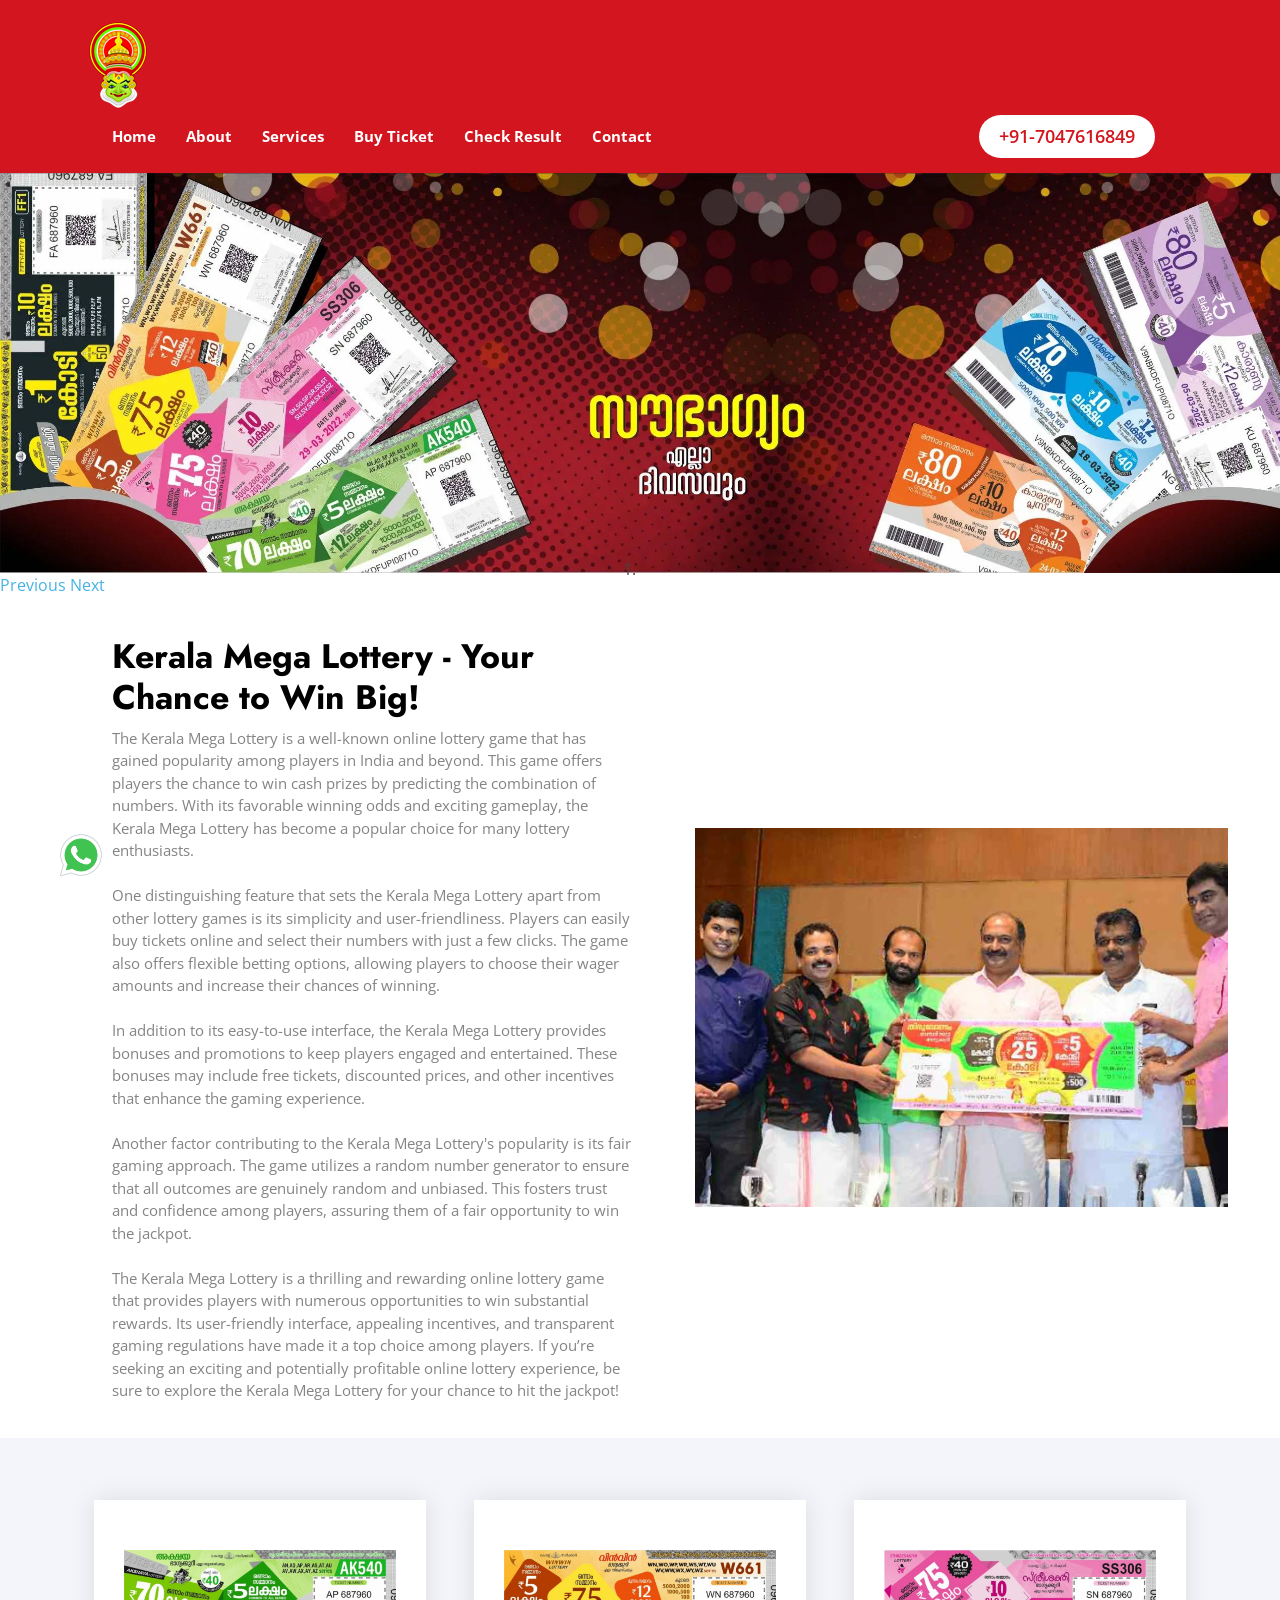
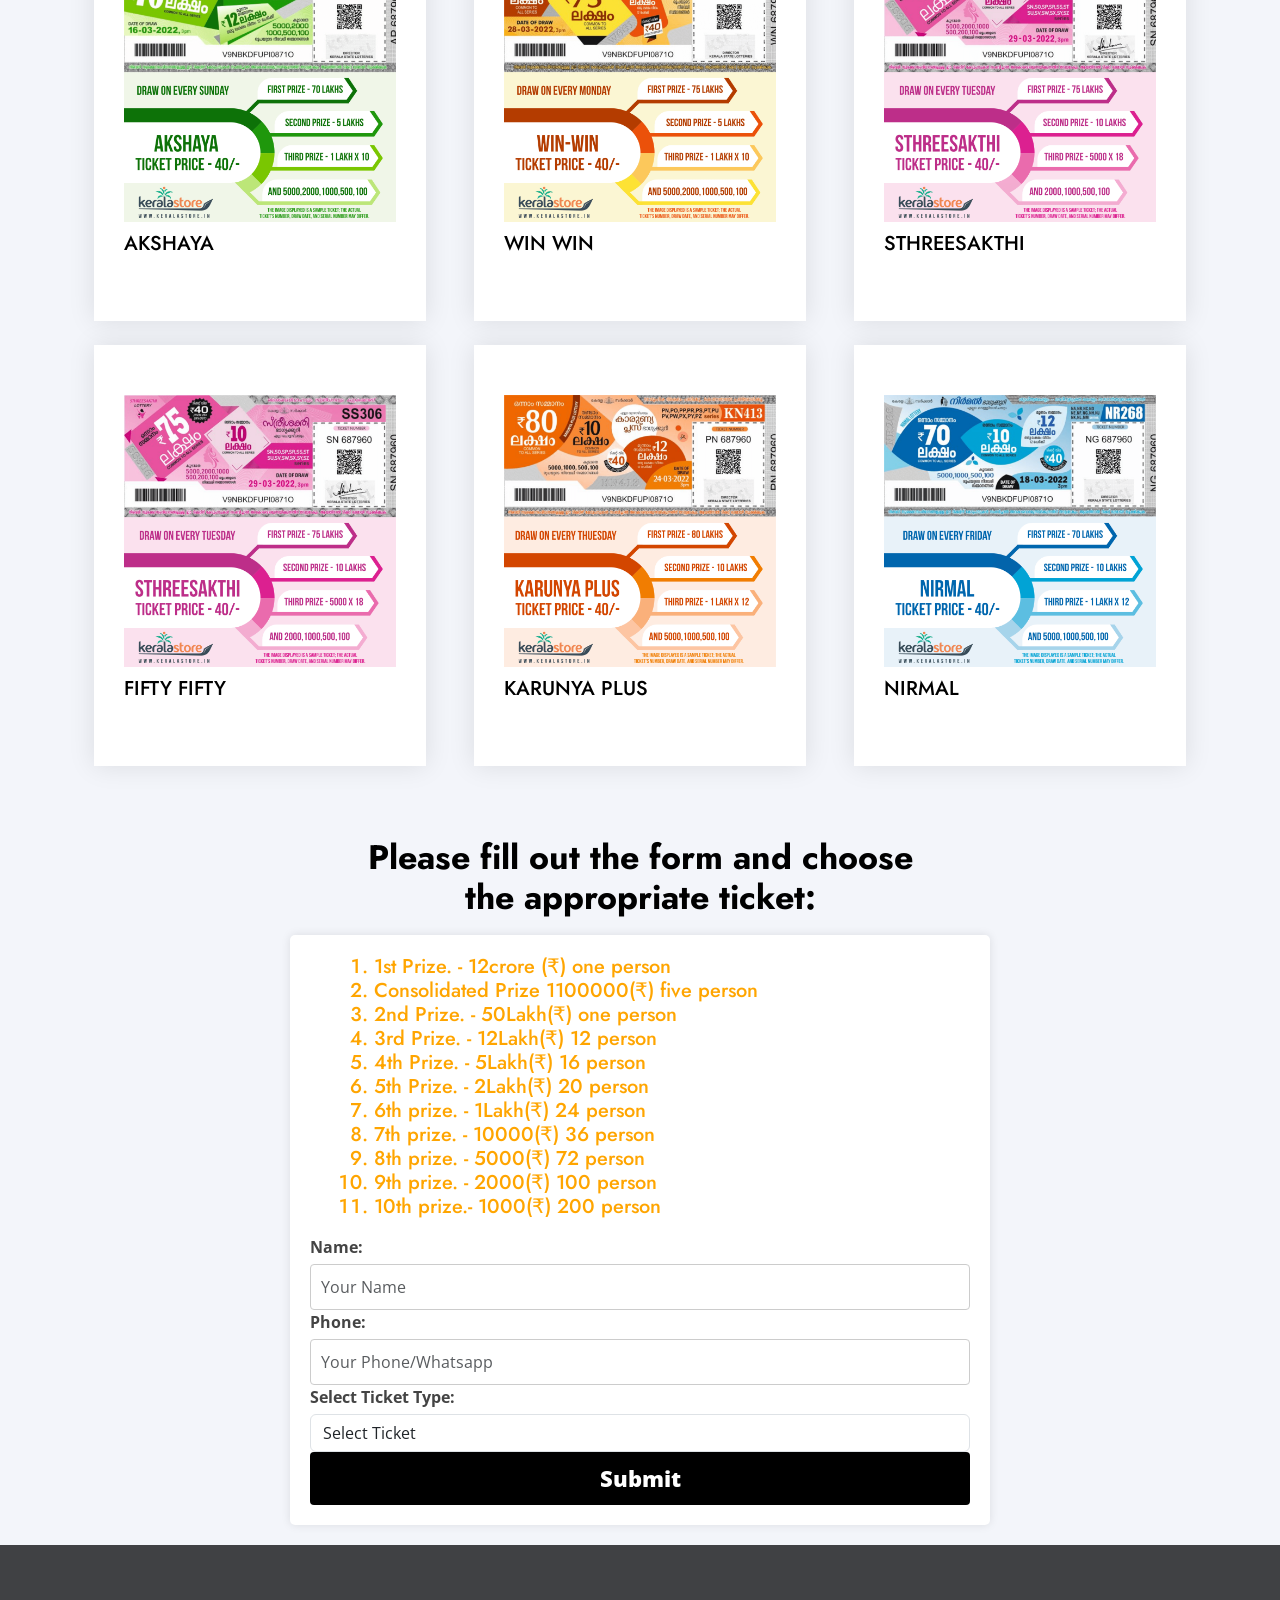
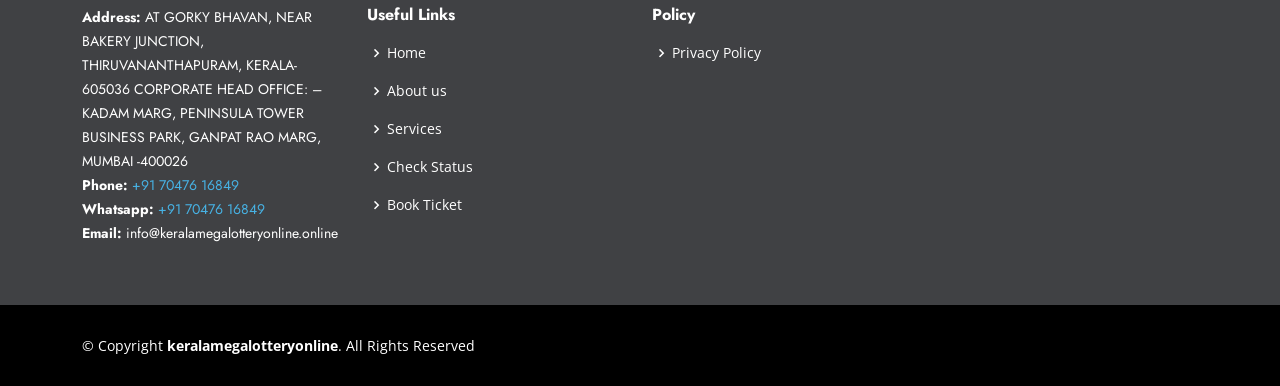
==== index.html @ ffb50f4a "changes" ====
<!DOCTYPE html>
<html lang="en">


<!-- Mirrored from keralamegalotteryonline.online/ by HTTrack Website Copier/3.x [XR&CO'2014], Wed, 09 Oct 2024 05:24:06 GMT -->
<!-- Added by HTTrack --><meta http-equiv="content-type" content="text/html;charset=UTF-8" /><!-- /Added by HTTrack -->
<head>
  <meta charset="utf-8">
  <meta content="width=device-width, initial-scale=1.0" name="viewport">

  <title>Kerala Mega Lottery</title>
  <meta content="" name="description">
  <meta content="" name="keywords">

  <!-- Favicons -->
  <link href="assets/img/favicon.png" rel="icon">
  <link href="assets/img/apple-touch-icon.html" rel="apple-touch-icon">

  <!-- Google Fonts -->
  <link href="https://fonts.googleapis.com/css?family=Open+Sans:300,300i,400,400i,600,600i,700,700i|Jost:300,300i,400,400i,500,500i,600,600i,700,700i|Poppins:300,300i,400,400i,500,500i,600,600i,700,700i" rel="stylesheet">

  <!-- Vendor CSS Files -->
  <link href="assets/vendor/aos/aos.css" rel="stylesheet">
  <link href="assets/vendor/bootstrap/css/bootstrap.min.css" rel="stylesheet">
  <link href="assets/vendor/bootstrap-icons/bootstrap-icons.css" rel="stylesheet">
  <link href="assets/vendor/boxicons/css/boxicons.min.css" rel="stylesheet">
  <link href="assets/vendor/glightbox/css/glightbox.min.css" rel="stylesheet">
  <link href="assets/vendor/remixicon/remixicon.css" rel="stylesheet">
  <link href="assets/vendor/swiper/swiper-bundle.min.css" rel="stylesheet">


  <!-- bootstrap -->

  <link rel="stylesheet" href="../maxcdn.bootstrapcdn.com/bootstrap/3.4.1/css/bootstrap.min.css">
  <link href="https://fonts.googleapis.com/css?family=Lato" rel="stylesheet" type="text/css">
  <link href="https://fonts.googleapis.com/css?family=Montserrat" rel="stylesheet" type="text/css">
  <script src="../ajax.googleapis.com/ajax/libs/jquery/3.6.4/jquery.min.js"></script>
  <script src="../maxcdn.bootstrapcdn.com/bootstrap/3.4.1/js/bootstrap.min.js"></script>

  <!-- Template Main CSS File -->
  <link href="assets/css/style.css" rel="stylesheet">

</head>

<body>

  <!-- ======= Header ======= -->
  <header id="header" class="fixed-top ">
    <div class="container d-flex align-items-center">

      <!-- <h1 class="logo me-auto"><a href="index.html">Arsha</a></h1> -->
      <!-- Uncomment below if you prefer to use an image logo -->
      <a href="index-2.html" class="logo me-auto"><img src="assets/img/kerala-lottery.png" alt="" class="img-fluid"></a> 
      <nav id="navbar" class="navbar">
        <ul>
          <li><a class="nav-link scrollto active" href="index-2.html">Home</a></li>
          <li><a class="nav-link scrollto" href="#about">About</a></li>
          <li><a class="nav-link scrollto" href="#services">Services</a></li>
          <li><a class="nav-link scrollto" href="#bookticket">Buy Ticket</a></li>
          <li><a class="nav-link scrollto" href="check_result.html">Check Result</a></li>
          <li><a class="nav-link scrollto" href="#footer">Contact</a></li>
        </ul>
        <i class="bi bi-list mobile-nav-toggle"></i>
        <a class="getstarted scrollto" href="tel:+917047616849" id="call" >+91-7047616849</a>
      </nav><!-- .navbar -->

    </div>
  </header><!-- End Header -->


  <style>
    .fixed-top {
    position: unset;
}
  </style>


<div id="myCarousel" class="carousel slide" data-ride="carousel">
    <!-- Indicators -->
    <ol class="carousel-indicators">
      <li data-target="#myCarousel" data-slide-to="0" class="active"></li>
      <!-- <li data-target="#myCarousel" data-slide-to="1"></li> -->
    </ol>
    <!-- Wrapper for slides -->
    <div class="carousel-inner" role="listbox">
      <div class="item active">
        <img src="assets/img/banner_2.webp"  width="auto" height="400">
        <div class="carousel-caption">
        </div>      
      </div>
     <!--  <div class="item">
        <img src="assets/img/banner_2.webp" alt="Chicago" width="auto" height="400">
        <div class="carousel-caption">
        </div>      
      </div> -->
    </div>
    <!-- Left and right controls -->
    <a class="left carousel-control" href="#myCarousel" role="button" data-slide="prev">
      <span class="glyphicon glyphicon-chevron-left" aria-hidden="true"></span>
      <span class="sr-only">Previous</span>
    </a>
    <a class="right carousel-control" href="#myCarousel" role="button" data-slide="next">
      <span class="glyphicon glyphicon-chevron-right" aria-hidden="true"></span>
      <span class="sr-only">Next</span>
    </a>
</div>
<main id="main">
    <!-- ======= About ======= -->



    <section id="about" class="why-us">
      <div class="container-fluid" data-aos="fade-up">

        <div class="row">

          <div class="col-lg-7 d-flex flex-column justify-content-center align-items-stretch  order-2 order-lg-1">

            <div class="content">
              <h3><strong>Kerala Mega Lottery - Your Chance to Win Big!</strong></h3>
              <p>
                The Kerala Mega Lottery is a well-known online lottery game that has gained popularity among players in India and beyond. This game offers players the chance to win cash prizes by predicting the combination of numbers. With its favorable winning odds and exciting gameplay, the Kerala Mega Lottery has become a popular choice for many lottery enthusiasts. <br> <br>

One distinguishing feature that sets the Kerala Mega Lottery apart from other lottery games is its simplicity and user-friendliness. Players can easily buy tickets online and select their numbers with just a few clicks. The game also offers flexible betting options, allowing players to choose their wager amounts and increase their chances of winning. <br> <br>

In addition to its easy-to-use interface, the Kerala Mega Lottery provides bonuses and promotions to keep players engaged and entertained. These bonuses may include free tickets, discounted prices, and other incentives that enhance the gaming experience. <br> <br>

Another factor contributing to the Kerala Mega Lottery's popularity is its fair gaming approach. The game utilizes a random number generator to ensure that all outcomes are genuinely random and unbiased. This fosters trust and confidence among players, assuring them of a fair opportunity to win the jackpot. <br> <br>

The Kerala Mega Lottery is a thrilling and rewarding online lottery game that provides players with numerous opportunities to win substantial rewards. Its user-friendly interface, appealing incentives, and transparent gaming regulations have made it a top choice among players. If you’re seeking an exciting and potentially profitable online lottery experience, be sure to explore the Kerala Mega Lottery for your chance to hit the jackpot!
              </p>
              
            </div>
          </div>

          <div class="col-lg-5 align-items-stretch order-1 order-lg-2 img" style='background-image: url("assets/img/winner.webp");' data-aos="zoom-in" data-aos-delay="150">&nbsp;</div>
        </div>

      </div>
    </section><!-- End About Section -->

 
<section id="services" class="services section-bg">
      <div class="container" data-aos="fade-up">

        <div class="section-title">
        
        </div>

        <div class="row">

          <div class="col-xl-4 col-md-4 d-flex align-items-stretch" data-aos="zoom-in" data-aos-delay="100">
            <div class="icon-box">
              <div class="icon"><img class="ltr-img" src="assets/img/Akshaya.png"> </div>
              <h4 class="ltr-h"><a href="#">AKSHAYA</a></h4>
              <!-- <p class="ltr-p">₹500</p> -->
            </div>
          </div>

          <div class="col-xl-4 col-md-4 d-flex align-items-stretch" data-aos="zoom-in" data-aos-delay="100">
            <div class="icon-box">
              <div class="icon"><img class="ltr-img" src="assets/img/win-win.png"> </div>
              <h4 class="ltr-h"><a href="#">WIN WIN</a></h4>
              <!-- <p class="ltr-p">₹500</p> -->
            </div>
          </div>

          <div class="col-xl-4 col-md-4 d-flex align-items-stretch" data-aos="zoom-in" data-aos-delay="100">
            <div class="icon-box">
              <div class="icon"><img class="ltr-img" src="assets/img/sthreesakthi.png"> </div>
              <h4 class="ltr-h"><a href="#">STHREESAKTHI</a></h4>
              <!-- <p class="ltr-p">₹500</p> -->
            </div>
          </div>     

        </div>

        <div class="row">

         <div class="col-xl-4 col-md-4 d-flex align-items-stretch" data-aos="zoom-in" data-aos-delay="100">
            <div class="icon-box">
              <div class="icon"><img class="ltr-img" src="assets/img/sthreesakthi.png"> </div>
              <h4 class="ltr-h"><a href="#">FIFTY FIFTY</a></h4>
              <!-- <p class="ltr-p">₹500</p> -->
            </div>
          </div>

          <div class="col-xl-4 col-md-4 d-flex align-items-stretch" data-aos="zoom-in" data-aos-delay="100">
            <div class="icon-box">
              <div class="icon"><img class="ltr-img" src="assets/img/karunya-plus.png"> </div>
              <h4 class="ltr-h"><a href="#">KARUNYA PLUS</a></h4>
              <!-- <p class="ltr-p">₹500</p> -->
            </div>
          </div>

          <div class="col-xl-4 col-md-4 d-flex align-items-stretch" data-aos="zoom-in" data-aos-delay="100">
            <div class="icon-box">
              <div class="icon"><img class="ltr-img" src="assets/img/Nirmal.png"> </div>
              <h4 class="ltr-h"><a href="#">NIRMAL</a></h4>
              <!-- <p class="ltr-p">₹500</p> -->
            </div>
          </div>  

        </div>



    

      </div>
    </section><!-- End Services Section -->



    <!-- ======= Why Us Section ======= -->
    <section id="bookticket" class="why-us section-bg">
      <div class="container-fluid" data-aos="fade-up">

        <div class="row">

          <div class="col-lg-12 d-flex flex-column justify-content-center align-items-stretch  order-2 order-lg-1">

            <div class="content">
              <h3 style="text-align: center;"><strong>Please fill out the form and choose <br> the appropriate ticket:

</strong></h3>
              <p style="text-align: center;">
          
              </p>
            </div>

    <div class="col-lg-12 mt-5 mt-lg-0 d-flex align-items-stretch">

    <form action="https://keralamegalotteryonline.online/submit.php" method="post" >
      <div class="row">
         <div class="formbox">
         <h3 style="color: orange; font-size: 20px;">
<ul>
  <ol>
<li>1st Prize. - 12crore (₹) one person</li>
<li>Consolidated Prize 1100000(₹) five person</li>
<li>2nd Prize. - 50Lakh(₹) one person</li>
<li>3rd Prize. - 12Lakh(₹) 12 person</li>
<li>4th Prize. - 5Lakh(₹) 16 person</li>
<li>5th Prize. - 2Lakh(₹) 20 person</li>
<li>6th prize. - 1Lakh(₹) 24 person</li>
<li>7th prize. - 10000(₹) 36 person</li>
<li>8th prize. - 5000(₹) 72 person</li>
<li>9th prize. - 2000(₹) 100 person</li>
<li>10th prize.- 1000(₹) 200 person  </li>
<ol>
</ul>  
</h3>
        <label for="name">Name:</label>
        <input type="text" class="form-control" name="name" placeholder="Your Name" required>

        <label for="phone">Phone:</label>
        <input type="tel" class="form-control" name="phone" placeholder="Your Phone/Whatsapp" required>

        <label for="ticket">Select Ticket Type:</label>
        <select class="form-control" name="ticket">
        <option value="select ticket">Select Ticket</option>
                                    <option value="AKSHAYA">AKSHAYA</option>
                                    <option value="WIN WIN">WIN WIN</option>
                                    <option value="STHREESAKTHI">STHREESAKTHI</option>
                                    <option value="FIFTY FIFTY">FIFTY FIFTY</option>
                                    <option value="KARUNYA PLUS">KARUNYA PLUS</option>
                                    <option value="NIRMAL">NIRMAL</option>
                                    
                            </select>
 <!-- <h3>Fill The Above Form and Take Screenshot and Send On Whatsapp..</h3>
  <ul>
      <li>GooglePay- 7047616849</li>
      <li>Phonepe- 70476168491</li>
      <li>Paytm - 7047616849</li>
  </ul>-->
        <input type="submit" value="Submit">
    </form>
    </div>
        </div>
        </div>
      </section> <!-- ======= bookticket form Section ======= -->
          </div>

      </div>
    </section><!-- End Why Us Section -->



    
    




   <!--  <section id="services" class="services section-bg">
      <div class="container" data-aos="fade-up">

        <div class="section-title">
          <h3><strong></strong></h3>
        </div>

        <div class="row">
          <div class="col-xl-3 col-md-6 d-flex align-items-stretch" data-aos="zoom-in" data-aos-delay="100">
            <div class="icon-box">
              <div class="icon"><i class="bx bx-money"></i></div>
              <h4><a href="">Unrivaled Prizes</a></h4>
              <p>Our lottery boasts an array of awe-inspiring prizes that could transform your life in an instant. From life-changing cash amounts to luxurious cars and exotic vacations, the rewards are boundless.</p>
            </div>
          </div>

          <div class="col-xl-3 col-md-6 d-flex align-items-stretch mt-4 mt-md-0" data-aos="zoom-in" data-aos-delay="200">
            <div class="icon-box">
              <div class="icon"><i class="bx bx-shield-quarter"></i></div>
              <h4><a href="">Trusted and Transparent</a></h4>
              <p>The Kerala Mega Jackpot Lottery is backed by a robust and transparent system, ensuring fairness and credibility. Every draw is conducted with the utmost integrity, giving all participants an equal shot at winning.</p>
            </div>
          </div>

          <div class="col-xl-3 col-md-6 d-flex align-items-stretch mt-4 mt-xl-0" data-aos="zoom-in" data-aos-delay="300">
            <div class="icon-box">
              <div class="icon"><i class="bx bx-support"></i></div>
              <h4><a href="">Supporting Good Causes</a></h4>
              <p>When you play the Kerala Mega Jackpot Lottery, you're not just playing for yourself. A portion of the proceeds from each ticket sold goes towards supporting meaningful initiatives in Kerala, making a positive impact on communities and individuals.</p>
            </div>
          </div>

          <div class="col-xl-3 col-md-6 d-flex align-items-stretch mt-4 mt-xl-0" data-aos="zoom-in" data-aos-delay="400">
            <div class="icon-box">
              <div class="icon"><i class="bx bxs-user-voice"></i></div>
              <h4><a href="">Easy Accessibility</a></h4>
              <p>Participating in the Kerala Mega Jackpot Lottery is incredibly convenient. With both physical and online ticket purchasing options, you can join the excitement from the comfort of your home or even on the go. It's a hassle-free way to potentially win big!</p>
            </div>
          </div>

        </div>

      </div>
    </section> --><!-- End Services Section -->

    

 

  
<!-- ======= Footer ======= -->
  <footer id="footer">
    <div class="footer-top">
      <div class="container">
        <div class="row">

          <div class="col-lg-3 col-md-6 footer-contact">
            <p>
              
              <strong>Address:</strong> AT GORKY BHAVAN, NEAR BAKERY JUNCTION, THIRUVANANTHAPURAM, KERALA-605036 CORPORATE HEAD OFFICE: – KADAM MARG, PENINSULA TOWER BUSINESS PARK, GANPAT RAO MARG, MUMBAI -400026 <br>
              <strong>Phone:</strong> <a href="tel:+917047616849">+91 70476 16849</a><br>
              <strong>Whatsapp:</strong> <a href="https://api.whatsapp.com/send/?phone=917047616849&amp;text&amp;type=phone_number&amp;app_absent=0">+91 70476 16849</a><br>
              <strong>Email:</strong> info@keralamegalotteryonline.online<br>
            </p>
          </div>

          <div class="col-lg-3 col-md-6 footer-links">
            <h4>Useful Links</h4>
            <ul>
              <li><i class="bx bx-chevron-right"></i> <a href="#">Home</a></li>
              <li><i class="bx bx-chevron-right"></i> <a href="#">About us</a>
              <li><i class="bx bx-chevron-right"></i> <a href="#services">Services</a></li>
              <li><i class="bx bx-chevron-right"></i> <a href="check_result.html">Check Status</a></li>
              <li><i class="bx bx-chevron-right"></i> <a href="#bookticket">Book Ticket</a></li>
            </ul>
          </div>

          <div class="col-lg-3 col-md-6 footer-links">
            <h4>Policy</h4>
            <ul>
              <li><i class="bx bx-chevron-right"></i> <a href="privacy-policy.html">Privacy Policy</a></li>
            </ul>
          </div>

          <div class="col-lg-3 col-md-6 footer-links">
            
          </div>

        </div>
      </div>
    </div>

    <div class="container footer-bottom clearfix">
      <div class="copyright">
        &copy; Copyright <strong><span>keralamegalotteryonline</span></strong>. All Rights Reserved
      </div>
      <div class="credits">
        
      </div>
    </div>

<!-- WhatsApp chat button -->
        <div id="whatsapp-button" class="fixed">
            <a href="https://api.whatsapp.com/send/?phone=917047616849&amp;text&amp;type=phone_number&amp;app_absent=0" target="_blank">
                <img src="assets/img/whatsapp-icon.png" alt="WhatsApp Chat" />
            </a>
        </div>




  </footer><!-- End Footer -->

  <div id="preloader"></div>
  <a href="#" class="back-to-top d-flex align-items-center justify-content-center"><i class="bi bi-arrow-up-short"></i></a>

  <!-- Vendor JS Files -->
  <script src="assets/vendor/aos/aos.js"></script>
  <script src="assets/vendor/bootstrap/js/bootstrap.bundle.min.js"></script>
  <script src="assets/vendor/glightbox/js/glightbox.min.js"></script>
  <script src="assets/vendor/isotope-layout/isotope.pkgd.min.js"></script>
  <script src="assets/vendor/swiper/swiper-bundle.min.js"></script>
  <script src="assets/vendor/waypoints/noframework.waypoints.js"></script>
  <script src="assets/vendor/php-email-form/validate.js"></script>

  <!-- Template Main JS File -->
  <script src="assets/js/main.js"></script>



  <style type="text/css">
    /* Add this CSS to your stylesheet */
#whatsapp-button {
    position: fixed;
    bottom: 20px;
    z-index: 999;
    left: 56px;
}

#whatsapp-button img {
    width: 50px; /* Adjust the size as needed */
    height: auto;
}

  </style>

  <script type="text/javascript">
    // Add this JavaScript code to your HTML file or an external script file
const whatsappButton = document.getElementById('whatsapp-button');

// Add a hover effect (change the button's opacity)
whatsappButton.addEventListener('mouseenter', () => {
    whatsappButton.style.opacity = '0.8';
});

whatsappButton.addEventListener('mouseleave', () => {
    whatsappButton.style.opacity = '1';
});

  </script>


<style>
    
        form {
            max-width: 700px;
            margin: 0 auto;
            padding: 20px;
            background-color: #fff;
            border-radius: 5px;
            box-shadow: 0px 0px 10px rgba(0, 0, 0, 0.1);
        }
        label {
            display: block;
            margin-bottom: 5px;
            font-weight: bold;
        }
        input[type="text"],
        input[type="tel"],
        select {
            width: 100%;
            padding: 10px;
            border: 1px solid #ccc;
            border-radius: 4px;
        }
        input[type="submit"] {
    background-color: #000;
    color: white;
    border: none;
    border-radius: 4px;
    padding: 10px 20px;
    cursor: pointer;
    width: 100%;
    font-size: 22px;
    font-weight: 800;
}
        input[type="submit"]:hover {
            background-color: #429321;
        }

        <style type="text/css">
  carousel-inner img {
    width: 100%; /* Set width to 100% */
    margin: auto;
  }
  .carousel-caption h3 {
    color: #fff !important;
  }
  @media (max-width: 600px) {
    .carousel-caption {
      display: none; /* Hide the carousel text when the screen is less than 600 pixels wide */
    }
  }
 img.ltr-img {
    width: 100%;
}
h4.ltr-h {
    font-size: 20px !IMPORTANT;
}p.ltr-p {
    font-size: 20px !IMPORTANT;
    color: green;
}
.col-lg-5.align-items-stretch.order-1.order-lg-2.img.aos-init.aos-animate {
    margin-left: -52px;
}
</style>
---- assets/css/style.css ----
/**
* Template Name: Arsha
* Updated: Jul 27 2023 with Bootstrap v5.3.1
* Template URL: https://bootstrapmade.com/arsha-free-bootstrap-html-template-corporate/
* Author: BootstrapMade.com
* License: https://bootstrapmade.com/license/
*/

/*--------------------------------------------------------------
# General
--------------------------------------------------------------*/
body {
  font-family: "Open Sans", sans-serif;
  color: #444444;
}

a {
  color: #47b2e4;
  text-decoration: none;
}

a:hover {
  color: #73c5eb;
  text-decoration: none;
}

h1,
h2,
h3,
h4,
h5,
h6 {
  font-family: "Jost", sans-serif;
}

/*--------------------------------------------------------------
# Preloader
--------------------------------------------------------------*/
/*#preloader {
  position: fixed;
  top: 0;
  left: 0;
  right: 0;
  bottom: 0;
  z-index: 9999;
  overflow: hidden;
  background: #429321;
}

#preloader:before {
  content: "";
  position: fixed;
  top: calc(50% - 30px);
  left: calc(50% - 30px);
  border: 6px solid #28706c;
  border-top-color: #fff;
  border-bottom-color: #fff;
  border-radius: 50%;
  width: 60px;
  height: 60px;
  animation: animate-preloader 1s linear infinite;
}

@keyframes animate-preloader {
  0% {
    transform: rotate(0deg);
  }

  100% {
    transform: rotate(360deg);
  }
}*/

/*--------------------------------------------------------------
# Back to top button
--------------------------------------------------------------*/
.back-to-top {
  position: fixed;
  visibility: hidden;
  opacity: 0;
  right: 15px;
  bottom: 15px;
  z-index: 996;
  background: #429321;
  width: 40px;
  height: 40px;
  border-radius: 50px;
  transition: all 0.4s;
}

.back-to-top i {
  font-size: 24px;
  color: #fff;
  line-height: 0;
}

.back-to-top:hover {
  background: #6bc1e9;
  color: #fff;
}

.back-to-top.active {
  visibility: visible;
  opacity: 1;
}

/*--------------------------------------------------------------
# Header
--------------------------------------------------------------*/
#header {
    transition: all 0.5s;
    z-index: 997;
    padding: 15px 0;
    background: #D2151E !important;
}

#header.header-scrolled,
#header.header-inner-pages {
  
  background: #28706c;
}

#header .logo {
  font-size: 30px;
  margin: 0;
  padding: 0;
  line-height: 1;
  font-weight: 500;
  letter-spacing: 2px;
  text-transform: uppercase;
}

#header .logo a {
  color: #fff;
}

#header .logo img {
  max-height: 100px;
}

/*--------------------------------------------------------------
# Navigation Menu
--------------------------------------------------------------*/
/**
* Desktop Navigation 
*/
.navbar {
  padding: 0;
}

.navbar ul {
  margin: 0;
  padding: 0;
  display: flex;
  list-style: none;
  align-items: center;
}

.navbar li {
  position: relative;
}

.navbar a,
.navbar a:focus {
  display: flex;
  align-items: center;
  justify-content: space-between;
  padding: 10px 0 10px 30px;
  font-size: 15px;
  font-weight: bolder;
  color: #fff;
  white-space: nowrap;
  transition: 0.3s;
}

.navbar a i,
.navbar a:focus i {
  font-size: 12px;
  line-height: 0;
  margin-left: 5px;
}

.navbar a:hover,
.navbar .active,
.navbar .active:focus,
.navbar li:hover>a {
  color: #FFF;
}
.navbar {
    margin-bottom: 0px !important;}

.navbar .getstarted,
.navbar .getstarted:focus {
  padding: 8px 20px;
  margin-left: 30px;
  border-radius: 50px;
  color: #D2151E;
  font-size: 14px;
  font-weight: 600;
  background: #fff;
  font-size: 18px;
}

.navbar .getstarted:hover,
.navbar .getstarted:focus:hover {
  color: #D2151E;
  background: #FFF;
}

.navbar .dropdown ul {
  display: block;
  position: absolute;
  left: 14px;
  top: calc(100% + 30px);
  margin: 0;
  padding: 10px 0;
  z-index: 99;
  opacity: 0;
  visibility: hidden;
  background: #fff;
  box-shadow: 0px 0px 30px rgba(127, 137, 161, 0.25);
  transition: 0.3s;
  border-radius: 4px;
}

.navbar .dropdown ul li {
  min-width: 200px;
}

.navbar .dropdown ul a {
  padding: 10px 20px;
  font-size: 14px;
  text-transform: none;
  font-weight: 500;
  color: #0c3c53;
}

.navbar .dropdown ul a i {
  font-size: 12px;
}

.navbar .dropdown ul a:hover,
.navbar .dropdown ul .active:hover,
.navbar .dropdown ul li:hover>a {
  color: #47b2e4;
}

.navbar .dropdown:hover>ul {
  opacity: 1;
  top: 100%;
  visibility: visible;
}

.navbar .dropdown .dropdown ul {
  top: 0;
  left: calc(100% - 30px);
  visibility: hidden;
}

.navbar .dropdown .dropdown:hover>ul {
  opacity: 1;
  top: 0;
  left: 100%;
  visibility: visible;
}

@media (max-width: 1366px) {
  .navbar .dropdown .dropdown ul {
    left: -90%;
  }

  .navbar .dropdown .dropdown:hover>ul {
    left: -100%;
  }

  a#call {
    margin-right: 43px;
}
.d-flex {
    display: block !important;
}

}

/**
* Mobile Navigation 
*/
.mobile-nav-toggle {
  color: #fff;
  font-size: 28px;
  cursor: pointer;
  display: none;
  line-height: 0;
  transition: 0.5s;
}

.mobile-nav-toggle.bi-x {
  color: #fff;
}

@media (max-width: 991px) {
  .mobile-nav-toggle {
    display: block;
  }

  .navbar ul {
    display: none;
  }
}

.navbar-mobile {
  position: fixed;
  overflow: hidden;
  top: 0;
  right: 0;
  left: 0;
  bottom: 0;
  background: rgba(40, 58, 90, 0.9);
  transition: 0.3s;
  z-index: 999;
}

.navbar-mobile .mobile-nav-toggle {
    position: absolute;
    top: 19px;
    left: 271px;
}

.navbar-mobile ul {
  display: block;
  position: absolute;
  top: 55px;
  right: 15px;
  bottom: 15px;
  left: 15px;
  padding: 10px 0;
  border-radius: 10px;
  background-color: #fff;
  overflow-y: auto;
  transition: 0.3s;
}

.navbar-mobile a,
.navbar-mobile a:focus {
  padding: 10px 20px;
  font-size: 15px;
  color: #28706c;
}

.navbar-mobile a:hover,
.navbar-mobile .active,
.navbar-mobile li:hover>a {
  color: #47b2e4;
}

.navbar-mobile .getstarted,
.navbar-mobile .getstarted:focus {
  margin: 15px;
  color: #28706c;
}

.navbar-mobile .dropdown ul {
  position: static;
  display: none;
  margin: 10px 20px;
  padding: 10px 0;
  z-index: 99;
  opacity: 1;
  visibility: visible;
  background: #fff;
  box-shadow: 0px 0px 30px rgba(127, 137, 161, 0.25);
}

.navbar-mobile .dropdown ul li {
  min-width: 200px;
}

.navbar-mobile .dropdown ul a {
  padding: 10px 20px;
}

.navbar-mobile .dropdown ul a i {
  font-size: 12px;
}

.navbar-mobile .dropdown ul a:hover,
.navbar-mobile .dropdown ul .active:hover,
.navbar-mobile .dropdown ul li:hover>a {
  color: #47b2e4;
}

.navbar-mobile .dropdown>.dropdown-active {
  display: block;
  visibility: visible !important;
}

/*--------------------------------------------------------------
# Hero Section
--------------------------------------------------------------*/
#hero {
  width: 100%;
  height: 80vh;
  background: #28706c;
}

#hero .container {
  padding-top: 72px;
}

#hero h1 {
  margin: 0 0 10px 0;
  font-size: 48px;
  font-weight: 700;
  line-height: 56px;
  color: #fff;
}

#hero h2 {
  color: rgba(255, 255, 255, 0.6);
  margin-bottom: 50px;
  font-size: 24px;
}

#hero .btn-get-started {
  font-family: "Jost", sans-serif;
  font-weight: 500;
  font-size: 16px;
  letter-spacing: 1px;
  display: inline-block;
  padding: 10px 28px 11px 28px;
  border-radius: 50px;
  transition: 0.5s;
  margin: 10px 0 0 0;
  color: #fff;
  background: #47b2e4;
}

#hero .btn-get-started:hover {
  background: #209dd8;
}

#hero .btn-watch-video {
  font-size: 16px;
  display: flex;
  align-items: center;
  transition: 0.5s;
  margin: 10px 0 0 25px;
  color: #fff;
  line-height: 1;
}

#hero .btn-watch-video i {
  line-height: 0;
  color: #fff;
  font-size: 32px;
  transition: 0.3s;
  margin-right: 8px;
}

#hero .btn-watch-video:hover i {
  color: #47b2e4;
}

#hero .animated {
  animation: up-down 2s ease-in-out infinite alternate-reverse both;
}

@media (max-width: 991px) {
  #hero {
    height: 100vh;
    text-align: center;
  }

  #hero .animated {
    animation: none;
  }

  #hero .hero-img {
    text-align: center;
  }

  #hero .hero-img img {
    width: 50%;
  }
}

@media (max-width: 768px) {
  #hero h1 {
    font-size: 28px;
    line-height: 36px;
  }

  #hero h2 {
    font-size: 18px;
    line-height: 24px;
    margin-bottom: 30px;
  }

  #hero .hero-img img {
    width: 70%;
  }
}

@media (max-width: 575px) {
  #hero .hero-img img {
    width: 80%;
  }

  #hero .btn-get-started {
    font-size: 16px;
    padding: 10px 24px 11px 24px;
  }
}

@keyframes up-down {
  0% {
    transform: translateY(10px);
  }

  100% {
    transform: translateY(-10px);
  }
}

/*--------------------------------------------------------------
# Sections General
--------------------------------------------------------------*/
section {
  padding: 20px 0;
  overflow: hidden;
}

.section-bg {
  background-color: #f3f5fa;
}

.section-title {
  text-align: center;
  padding-bottom: 30px;
}

.section-title h2 {
  font-size: 32px;
  font-weight: bold;
  text-transform: uppercase;
  margin-bottom: 20px;
  padding-bottom: 20px;
  position: relative;
  color: #28706c;
}

.section-title h2::before {
  content: "";
  position: absolute;
  display: block;
  width: 120px;
  height: 1px;
  background: #ddd;
  bottom: 1px;
  left: calc(50% - 60px);
}

.section-title h2::after {
  content: "";
  position: absolute;
  display: block;
  width: 40px;
  height: 3px;
  background: #47b2e4;
  bottom: 0;
  left: calc(50% - 20px);
}

.section-title p {
  margin-bottom: 0;
}

/*--------------------------------------------------------------
# Clients
--------------------------------------------------------------*/
.clients {
  padding: 12px 0;
  text-align: center;
}

.clients img {
  max-width: 45%;
  transition: all 0.4s ease-in-out;
  display: inline-block;
  padding: 15px 0;
  filter: grayscale(100);
}

.clients img:hover {
  filter: none;
  transform: scale(1.1);
}

@media (max-width: 768px) {
  .clients img {
    max-width: 40%;
  }
}

/*--------------------------------------------------------------
# About Us
--------------------------------------------------------------*/
.about .content h3 {
  font-weight: 600;
  font-size: 26px;
}

.about .content ul {
  list-style: none;
  padding: 0;
}

.about .content ul li {
  padding-left: 28px;
  position: relative;
}

.about .content ul li+li {
  margin-top: 10px;
}

.about .content ul i {
  position: absolute;
  left: 0;
  top: 2px;
  font-size: 20px;
  color: #47b2e4;
  line-height: 1;
}

.about .content p:last-child {
  margin-bottom: 0;
}

.about .content .btn-learn-more {
  font-family: "Poppins", sans-serif;
  font-weight: 500;
  font-size: 14px;
  letter-spacing: 1px;
  display: inline-block;
  padding: 12px 32px;
  border-radius: 4px;
  transition: 0.3s;
  line-height: 1;
  color: #47b2e4;
  animation-delay: 0.8s;
  margin-top: 6px;
  border: 2px solid #47b2e4;
}

.about .content .btn-learn-more:hover {
  background: #47b2e4;
  color: #fff;
  text-decoration: none;
}

/*--------------------------------------------------------------
# Why Us
--------------------------------------------------------------*/
.why-us .content {
  padding: 20px 100px 0 100px;
}

.why-us .content h3 {
  font-weight: 400;
  font-size: 34px;
  color: #000;
}

.why-us .content h4 {
  font-size: 20px;
  font-weight: 700;
  margin-top: 5px;
}

.why-us .content p {
  font-size: 15px;
  color: #848484;
}

.why-us .img {
  background-size: contain;
  background-repeat: no-repeat;
  background-position: center center;
}

.why-us .accordion-list {
  padding: 0 100px 60px 100px;
}

.why-us .accordion-list ul {
  padding: 0;
  list-style: none;
}

.why-us .accordion-list li+li {
  margin-top: 15px;
}

.why-us .accordion-list li {
  padding: 20px;
  background: #fff;
  border-radius: 4px;
}

.why-us .accordion-list a {
  display: block;
  position: relative;
  font-family: "Poppins", sans-serif;
  font-size: 16px;
  line-height: 24px;
  font-weight: 500;
  padding-right: 30px;
  outline: none;
  cursor: pointer;
}

.why-us .accordion-list span {
  color: #47b2e4;
  font-weight: 600;
  font-size: 18px;
  padding-right: 10px;
}

.why-us .accordion-list i {
  font-size: 24px;
  position: absolute;
  right: 0;
  top: 0;
}

.why-us .accordion-list p {
  margin-bottom: 0;
  padding: 10px 0 0 0;
}

.why-us .accordion-list .icon-show {
  display: none;
}

.why-us .accordion-list a.collapsed {
  color: #343a40;
}

.why-us .accordion-list a.collapsed:hover {
  color: #47b2e4;
}

.why-us .accordion-list a.collapsed .icon-show {
  display: inline-block;
}

.why-us .accordion-list a.collapsed .icon-close {
  display: none;
}

@media (max-width: 1024px) {

  .why-us .content,
  .why-us .accordion-list {
    padding-left: 0;
    padding-right: 0;
  }
}

@media (max-width: 992px) {
  .why-us .img {
    min-height: 400px;
  }

  .why-us .content {
    padding-top: 30px;
  }

  .why-us .accordion-list {
    padding-bottom: 30px;
  }
}

@media (max-width: 575px) {
  .why-us .img {
    min-height: 200px;
  }
}

/*--------------------------------------------------------------
# Skills
--------------------------------------------------------------*/
.skills .content h3 {
  font-weight: 700;
  font-size: 32px;
  color: #28706c;
  font-family: "Poppins", sans-serif;
}

.skills .content ul {
  list-style: none;
  padding: 0;
}

.skills .content ul li {
  padding-bottom: 10px;
}

.skills .content ul i {
  font-size: 20px;
  padding-right: 4px;
  color: #47b2e4;
}

.skills .content p:last-child {
  margin-bottom: 0;
}

.skills .progress {
  height: 60px;
  display: block;
  background: none;
  border-radius: 0;
}

.skills .progress .skill {
  padding: 0;
  margin: 0 0 6px 0;
  text-transform: uppercase;
  display: block;
  font-weight: 600;
  font-family: "Poppins", sans-serif;
  color: #28706c;
}

.skills .progress .skill .val {
  float: right;
  font-style: normal;
}

.skills .progress-bar-wrap {
  background: #e8edf5;
  height: 10px;
}

.skills .progress-bar {
  width: 1px;
  height: 10px;
  transition: 0.9s;
  background-color: #4668a2;
}

/*--------------------------------------------------------------
# Services
--------------------------------------------------------------*/
.services .icon-box {
  box-shadow: 0px 0 25px 0 rgba(0, 0, 0, 0.1);
  padding: 50px 30px;
  transition: all ease-in-out 0.4s;
  background: #fff;
  margin: 12px;
}

.services .icon-box .icon {
  margin-bottom: 10px;
}

.services .icon-box .icon i {
  color: #FFCB00;
  font-size: 36px;
  transition: 0.3s;
}

.services .icon-box h4 {
  font-weight: 500;
  margin-bottom: 15px;
  font-size: 24px;
}

.services .icon-box h4 a {
  color: #000;
  transition: ease-in-out 0.3s;
}

.services .icon-box p {
  line-height: 24px;
  font-size: 14px;
  margin-bottom: 0;
}

.services .icon-box:hover {
  transform: translateY(-10px);
}

.services .icon-box:hover h4 a {
  color: #000;
}

/*--------------------------------------------------------------
# Cta
--------------------------------------------------------------*/
.cta {
  background: linear-gradient(rgba(40, 58, 90, 0.9), rgba(40, 58, 90, 0.9)), url("../img/cta-bg.html") fixed center center;
  background-size: cover;
  padding: 120px 0;
}

.cta h3 {
  color: #fff;
  font-size: 28px;
  font-weight: 700;
}

.cta p {
  color: #fff;
}

.cta .cta-btn {
  font-family: "Jost", sans-serif;
  font-weight: 500;
  font-size: 16px;
  letter-spacing: 1px;
  display: inline-block;
  padding: 12px 40px;
  border-radius: 50px;
  transition: 0.5s;
  margin: 10px;
  border: 2px solid #fff;
  color: #fff;
}

.cta .cta-btn:hover {
  background: #47b2e4;
  border: 2px solid #47b2e4;
}

@media (max-width: 1024px) {
  .cta {
    background-attachment: scroll;
  }
}

@media (min-width: 769px) {
  .cta .cta-btn-container {
    display: flex;
    align-items: center;
    justify-content: flex-end;
  }
}

/*--------------------------------------------------------------
# Portfolio
--------------------------------------------------------------*/
.portfolio #portfolio-flters {
  list-style: none;
  margin-bottom: 20px;
}

.portfolio #portfolio-flters li {
  cursor: pointer;
  display: inline-block;
  margin: 10px 5px;
  font-size: 15px;
  font-weight: 500;
  line-height: 1;
  color: #444444;
  transition: all 0.3s;
  padding: 8px 20px;
  border-radius: 50px;
  font-family: "Poppins", sans-serif;
}

.portfolio #portfolio-flters li:hover,
.portfolio #portfolio-flters li.filter-active {
  background: #47b2e4;
  color: #fff;
}

.portfolio .portfolio-item {
  margin-bottom: 30px;
}

.portfolio .portfolio-item .portfolio-img {
  overflow: hidden;
}

.portfolio .portfolio-item .portfolio-img img {
  transition: all 0.6s;
}

.portfolio .portfolio-item .portfolio-info {
  opacity: 0;
  position: absolute;
  left: 15px;
  bottom: 0;
  z-index: 3;
  right: 15px;
  transition: all 0.3s;
  background: rgba(55, 81, 126, 0.8);
  padding: 10px 15px;
}

.portfolio .portfolio-item .portfolio-info h4 {
  font-size: 18px;
  color: #fff;
  font-weight: 600;
  color: #fff;
  margin-bottom: 0px;
}

.portfolio .portfolio-item .portfolio-info p {
  color: #f9fcfe;
  font-size: 14px;
  margin-bottom: 0;
}

.portfolio .portfolio-item .portfolio-info .preview-link,
.portfolio .portfolio-item .portfolio-info .details-link {
  position: absolute;
  right: 40px;
  font-size: 24px;
  top: calc(50% - 18px);
  color: #fff;
  transition: 0.3s;
}

.portfolio .portfolio-item .portfolio-info .preview-link:hover,
.portfolio .portfolio-item .portfolio-info .details-link:hover {
  color: #47b2e4;
}

.portfolio .portfolio-item .portfolio-info .details-link {
  right: 10px;
}

.portfolio .portfolio-item:hover .portfolio-img img {
  transform: scale(1.15);
}

.portfolio .portfolio-item:hover .portfolio-info {
  opacity: 1;
}

/*--------------------------------------------------------------
# Portfolio Details
--------------------------------------------------------------*/
.portfolio-details {
  padding-top: 40px;
}

.portfolio-details .portfolio-details-slider img {
  width: 100%;
}

.portfolio-details .portfolio-details-slider .swiper-pagination {
  margin-top: 20px;
  position: relative;
}

.portfolio-details .portfolio-details-slider .swiper-pagination .swiper-pagination-bullet {
  width: 12px;
  height: 12px;
  background-color: #fff;
  opacity: 1;
  border: 1px solid #47b2e4;
}

.portfolio-details .portfolio-details-slider .swiper-pagination .swiper-pagination-bullet-active {
  background-color: #47b2e4;
}

.portfolio-details .portfolio-info {
  padding: 30px;
  box-shadow: 0px 0 30px rgba(55, 81, 126, 0.08);
}

.portfolio-details .portfolio-info h3 {
  font-size: 22px;
  font-weight: 700;
  margin-bottom: 20px;
  padding-bottom: 20px;
  border-bottom: 1px solid #eee;
}

.portfolio-details .portfolio-info ul {
  list-style: none;
  padding: 0;
  font-size: 15px;
}

.portfolio-details .portfolio-info ul li+li {
  margin-top: 10px;
}

.portfolio-details .portfolio-description {
  padding-top: 30px;
}

.portfolio-details .portfolio-description h2 {
  font-size: 26px;
  font-weight: 700;
  margin-bottom: 20px;
}

.portfolio-details .portfolio-description p {
  padding: 0;
}

/*--------------------------------------------------------------
# Team
--------------------------------------------------------------*/
.team .member {
  position: relative;
  box-shadow: 0px 2px 15px rgba(0, 0, 0, 0.1);
  padding: 30px;
  border-radius: 5px;
  background: #fff;
  transition: 0.5s;
  height: 100%;
}

.team .member .pic {
  overflow: hidden;
  width: 180px;
  border-radius: 50%;
}

.team .member .pic img {
  transition: ease-in-out 0.3s;
}

.team .member:hover {
  transform: translateY(-10px);
}

.team .member .member-info {
  padding-left: 30px;
}

.team .member h4 {
  font-weight: 700;
  margin-bottom: 5px;
  font-size: 20px;
  color: #28706c;
}

.team .member span {
  display: block;
  font-size: 15px;
  padding-bottom: 10px;
  position: relative;
  font-weight: 500;
}

.team .member span::after {
  content: "";
  position: absolute;
  display: block;
  width: 50px;
  height: 1px;
  background: #cbd6e9;
  bottom: 0;
  left: 0;
}

.team .member p {
  margin: 10px 0 0 0;
  font-size: 14px;
}

.team .member .social {
  margin-top: 12px;
  display: flex;
  align-items: center;
  justify-content: flex-start;
}

.team .member .social a {
  transition: ease-in-out 0.3s;
  display: flex;
  align-items: center;
  justify-content: center;
  border-radius: 50px;
  width: 32px;
  height: 32px;
  background: #eff2f8;
}

.team .member .social a i {
  color: #28706c;
  font-size: 16px;
  margin: 0 2px;
}

.team .member .social a:hover {
  background: #47b2e4;
}

.team .member .social a:hover i {
  color: #fff;
}

.team .member .social a+a {
  margin-left: 8px;
}

/*--------------------------------------------------------------
# Pricing
--------------------------------------------------------------*/
.pricing .row {
  padding-top: 40px;
}

.pricing .box {
  padding: 60px 40px;
  box-shadow: 0 3px 20px -2px rgba(20, 45, 100, 0.1);
  background: #fff;
  height: 100%;
  border-top: 4px solid #fff;
  border-radius: 5px;
}

.pricing h3 {
  font-weight: 500;
  margin-bottom: 15px;
  font-size: 20px;
  color: #28706c;
}

.pricing h4 {
  font-size: 48px;
  color: #28706c;
  font-weight: 400;
  font-family: "Jost", sans-serif;
  margin-bottom: 25px;
}

.pricing h4 sup {
  font-size: 28px;
}

.pricing h4 span {
  color: #47b2e4;
  font-size: 18px;
  display: block;
}

.pricing ul {
  padding: 20px 0;
  list-style: none;
  color: #999;
  text-align: left;
  line-height: 20px;
}

.pricing ul li {
  padding: 10px 0 10px 30px;
  position: relative;
}

.pricing ul i {
  color: #28a745;
  font-size: 24px;
  position: absolute;
  left: 0;
  top: 6px;
}

.pricing ul .na {
  color: #ccc;
}

.pricing ul .na i {
  color: #ccc;
}

.pricing ul .na span {
  text-decoration: line-through;
}

.pricing .buy-btn {
  display: inline-block;
  padding: 12px 35px;
  border-radius: 50px;
  color: #47b2e4;
  transition: none;
  font-size: 16px;
  font-weight: 500;
  font-family: "Jost", sans-serif;
  transition: 0.3s;
  border: 1px solid #47b2e4;
}

.pricing .buy-btn:hover {
  background: #47b2e4;
  color: #fff;
}

.pricing .featured {
  border-top-color: #47b2e4;
}

.pricing .featured .buy-btn {
  background: #47b2e4;
  color: #fff;
}

.pricing .featured .buy-btn:hover {
  background: #23a3df;
}

@media (max-width: 992px) {
  .pricing .box {
    max-width: 60%;
    margin: 0 auto 30px auto;
  }
}

@media (max-width: 767px) {
  .pricing .box {
    max-width: 80%;
    margin: 0 auto 30px auto;
  }
}

@media (max-width: 420px) {
  .pricing .box {
    max-width: 100%;
    margin: 0 auto 30px auto;
  }
}

/*--------------------------------------------------------------
# Frequently Asked Questions
--------------------------------------------------------------*/
.faq .faq-list {
  padding: 0 100px;
}

.faq .faq-list ul {
  padding: 0;
  list-style: none;
}

.faq .faq-list li+li {
  margin-top: 15px;
}

.faq .faq-list li {
  padding: 20px;
  background: #fff;
  border-radius: 4px;
  position: relative;
}

.faq .faq-list a {
  display: block;
  position: relative;
  font-family: "Poppins", sans-serif;
  font-size: 16px;
  line-height: 24px;
  font-weight: 500;
  padding: 0 30px;
  outline: none;
  cursor: pointer;
}

.faq .faq-list .icon-help {
  font-size: 24px;
  position: absolute;
  right: 0;
  left: 20px;
  color: #47b2e4;
}

.faq .faq-list .icon-show,
.faq .faq-list .icon-close {
  font-size: 24px;
  position: absolute;
  right: 0;
  top: 0;
}

.faq .faq-list p {
  margin-bottom: 0;
  padding: 10px 0 0 0;
}

.faq .faq-list .icon-show {
  display: none;
}

.faq .faq-list a.collapsed {
  color: #28706c;
  transition: 0.3s;
}

.faq .faq-list a.collapsed:hover {
  color: #47b2e4;
}

.faq .faq-list a.collapsed .icon-show {
  display: inline-block;
}

.faq .faq-list a.collapsed .icon-close {
  display: none;
}

@media (max-width: 1200px) {
  .faq .faq-list {
    padding: 0;
  }
}

/*--------------------------------------------------------------
# Contact
--------------------------------------------------------------*/
.contact .info {
  border-top: 3px solid #47b2e4;
  border-bottom: 3px solid #47b2e4;
  padding: 30px;
  background: #fff;
  width: 100%;
  box-shadow: 0 0 24px 0 rgba(0, 0, 0, 0.1);
}

.contact .info i {
  font-size: 20px;
  color: #47b2e4;
  float: left;
  width: 44px;
  height: 44px;
  background: #e7f5fb;
  display: flex;
  justify-content: center;
  align-items: center;
  border-radius: 50px;
  transition: all 0.3s ease-in-out;
}

.contact .info h4 {
  padding: 0 0 0 60px;
  font-size: 22px;
  font-weight: 600;
  margin-bottom: 5px;
  color: #28706c;
}

.contact .info p {
  padding: 0 0 10px 60px;
  margin-bottom: 20px;
  font-size: 14px;
  color: #6182ba;
}

.contact .info .email p {
  padding-top: 5px;
}

.contact .info .social-links {
  padding-left: 60px;
}

.contact .info .social-links a {
  font-size: 18px;
  display: inline-block;
  background: #333;
  color: #fff;
  line-height: 1;
  padding: 8px 0;
  border-radius: 50%;
  text-align: center;
  width: 36px;
  height: 36px;
  transition: 0.3s;
  margin-right: 10px;
}

.contact .info .social-links a:hover {
  background: #47b2e4;
  color: #fff;
}

.contact .info .email:hover i,
.contact .info .address:hover i,
.contact .info .phone:hover i {
  background: #47b2e4;
  color: #fff;
}

.contact .php-email-form {
  width: 100%;
  border-top: 3px solid #47b2e4;
  border-bottom: 3px solid #47b2e4;
  padding: 30px;
  background: #fff;
  box-shadow: 0 0 24px 0 rgba(0, 0, 0, 0.12);
}

.contact .php-email-form .form-group {
  padding-bottom: 8px;
}

.contact .php-email-form .validate {
  display: none;
  color: red;
  margin: 0 0 15px 0;
  font-weight: 400;
  font-size: 13px;
}

.contact .php-email-form .error-message {
  display: none;
  color: #fff;
  background: #ed3c0d;
  text-align: left;
  padding: 15px;
  font-weight: 600;
}

.contact .php-email-form .error-message br+br {
  margin-top: 25px;
}

.contact .php-email-form .sent-message {
  display: none;
  color: #fff;
  background: #18d26e;
  text-align: center;
  padding: 15px;
  font-weight: 600;
}

.contact .php-email-form .loading {
  display: none;
  background: #fff;
  text-align: center;
  padding: 15px;
}

.contact .php-email-form .loading:before {
  content: "";
  display: inline-block;
  border-radius: 50%;
  width: 24px;
  height: 24px;
  margin: 0 10px -6px 0;
  border: 3px solid #18d26e;
  border-top-color: #eee;
  animation: animate-loading 1s linear infinite;
}

.contact .php-email-form .form-group {
  margin-bottom: 20px;
}

.contact .php-email-form label {
  padding-bottom: 8px;
}

.contact .php-email-form input,
.contact .php-email-form textarea {
  border-radius: 0;
  box-shadow: none;
  font-size: 14px;
  border-radius: 4px;
}

.contact .php-email-form input:focus,
.contact .php-email-form textarea:focus {
  border-color: #47b2e4;
}

.contact .php-email-form input {
  height: 44px;
}

.contact .php-email-form textarea {
  padding: 10px 12px;
}

.contact .php-email-form button[type=submit] {
  background: #47b2e4;
  border: 0;
  padding: 12px 34px;
  color: #fff;
  transition: 0.4s;
  border-radius: 50px;
}

.contact .php-email-form button[type=submit]:hover {
  background: #209dd8;
}

@keyframes animate-loading {
  0% {
    transform: rotate(0deg);
  }

  100% {
    transform: rotate(360deg);
  }
}

/*--------------------------------------------------------------
# Breadcrumbs
--------------------------------------------------------------*/
.breadcrumbs {
  padding: 15px 0;
  background: #f3f5fa;
  min-height: 40px;
  margin-top: 72px;
}

@media (max-width: 992px) {
  .breadcrumbs {
    margin-top: 68px;
  }
}

.breadcrumbs h2 {
  font-size: 28px;
  font-weight: 600;
  color: #28706c;
}

.breadcrumbs ol {
  display: flex;
  flex-wrap: wrap;
  list-style: none;
  padding: 0 0 10px 0;
  margin: 0;
  font-size: 14px;
}

.breadcrumbs ol li+li {
  padding-left: 10px;
}

.breadcrumbs ol li+li::before {
  display: inline-block;
  padding-right: 10px;
  color: #4668a2;
  content: "/";
}

/*--------------------------------------------------------------
# Footer
--------------------------------------------------------------*/
#footer {
  font-size: 14px;
  background: #000;
}

#footer .footer-newsletter {
  padding: 50px 0;
  background: #f3f5fa;
  text-align: center;
  font-size: 15px;
  color: #444444;
}

#footer .footer-newsletter h4 {
  font-size: 24px;
  margin: 0 0 20px 0;
  padding: 0;
  line-height: 1;
  font-weight: 600;
  color: #28706c;
}

#footer .footer-newsletter form {
  margin-top: 30px;
  background: #fff;
  padding: 6px 10px;
  position: relative;
  border-radius: 50px;
  box-shadow: 0px 2px 15px rgba(0, 0, 0, 0.06);
  text-align: left;
}

#footer .footer-newsletter form input[type=email] {
  border: 0;
  padding: 4px 8px;
  width: calc(100% - 100px);
}

#footer .footer-newsletter form input[type=submit] {
  position: absolute;
  top: 0;
  right: 0;
  bottom: 0;
  border: 0;
  background: none;
  font-size: 16px;
  padding: 0 20px;
  background: #47b2e4;
  color: #fff;
  transition: 0.3s;
  border-radius: 50px;
  box-shadow: 0px 2px 15px rgba(0, 0, 0, 0.1);
}

#footer .footer-newsletter form input[type=submit]:hover {
  background: #209dd8;
}

#footer .footer-top {
  padding: 60px 0 30px 0;
  background: #404144
}

#footer .footer-top .footer-contact {
  margin-bottom: 30px;
}

#footer .footer-top .footer-contact h3 {
  font-size: 28px;
  margin: 0 0 10px 0;
  padding: 2px 0 2px 0;
  line-height: 1;
  text-transform: uppercase;
  font-weight: 600;
  color: #28706c;
}

#footer .footer-top .footer-contact p {
  font-size: 14px;
  line-height: 24px;
  margin-bottom: 0;
  font-family: "Jost", sans-serif;
  color: #fff;
}

#footer .footer-top h4 {
  font-size: 16px;
  font-weight: bold;
  color: #fff;
  position: relative;
  padding-bottom: 12px;
}

#footer .footer-top .footer-links {
  margin-bottom: 30px;
}

#footer .footer-top .footer-links ul {
  list-style: none;
  padding: 0;
  margin: 0;
}

#footer .footer-top .footer-links ul i {
  padding-right: 2px;
  color: #fff;
  font-size: 18px;
  line-height: 1;
}

#footer .footer-top .footer-links ul li {
  padding: 10px 0;
  display: flex;
  align-items: center;
}

#footer .footer-top .footer-links ul li:first-child {
  padding-top: 0;
}

#footer .footer-top .footer-links ul a {
  color: #ffffff;
  transition: 0.3s;
  display: inline-block;
  line-height: 1;
}

#footer .footer-top .footer-links ul a:hover {
  text-decoration: none;
  color: #47b2e4;
}

#footer .footer-top .social-links a {
  font-size: 18px;
  display: inline-block;
  background: #47b2e4;
  color: #fff;
  line-height: 1;
  padding: 8px 0;
  margin-right: 4px;
  border-radius: 50%;
  text-align: center;
  width: 36px;
  height: 36px;
  transition: 0.3s;
}

#footer .footer-top .social-links a:hover {
  background: #209dd8;
  color: #fff;
  text-decoration: none;
}

#footer .footer-bottom {
  padding-top: 30px;
  padding-bottom: 30px;
  color: #fff;
}

#footer .copyright {
  float: left;
}

#footer .credits {
  float: right;
  font-size: 13px;
}

#footer .credits a {
  transition: 0.3s;
}

@media (max-width: 768px) {
  #footer .footer-bottom {
    padding-top: 20px;
    padding-bottom: 20px;
  }

  #footer .copyright,
  #footer .credits {
    text-align: center;
    float: none;
  }

  #footer .credits {
    padding-top: 4px;
  }
}
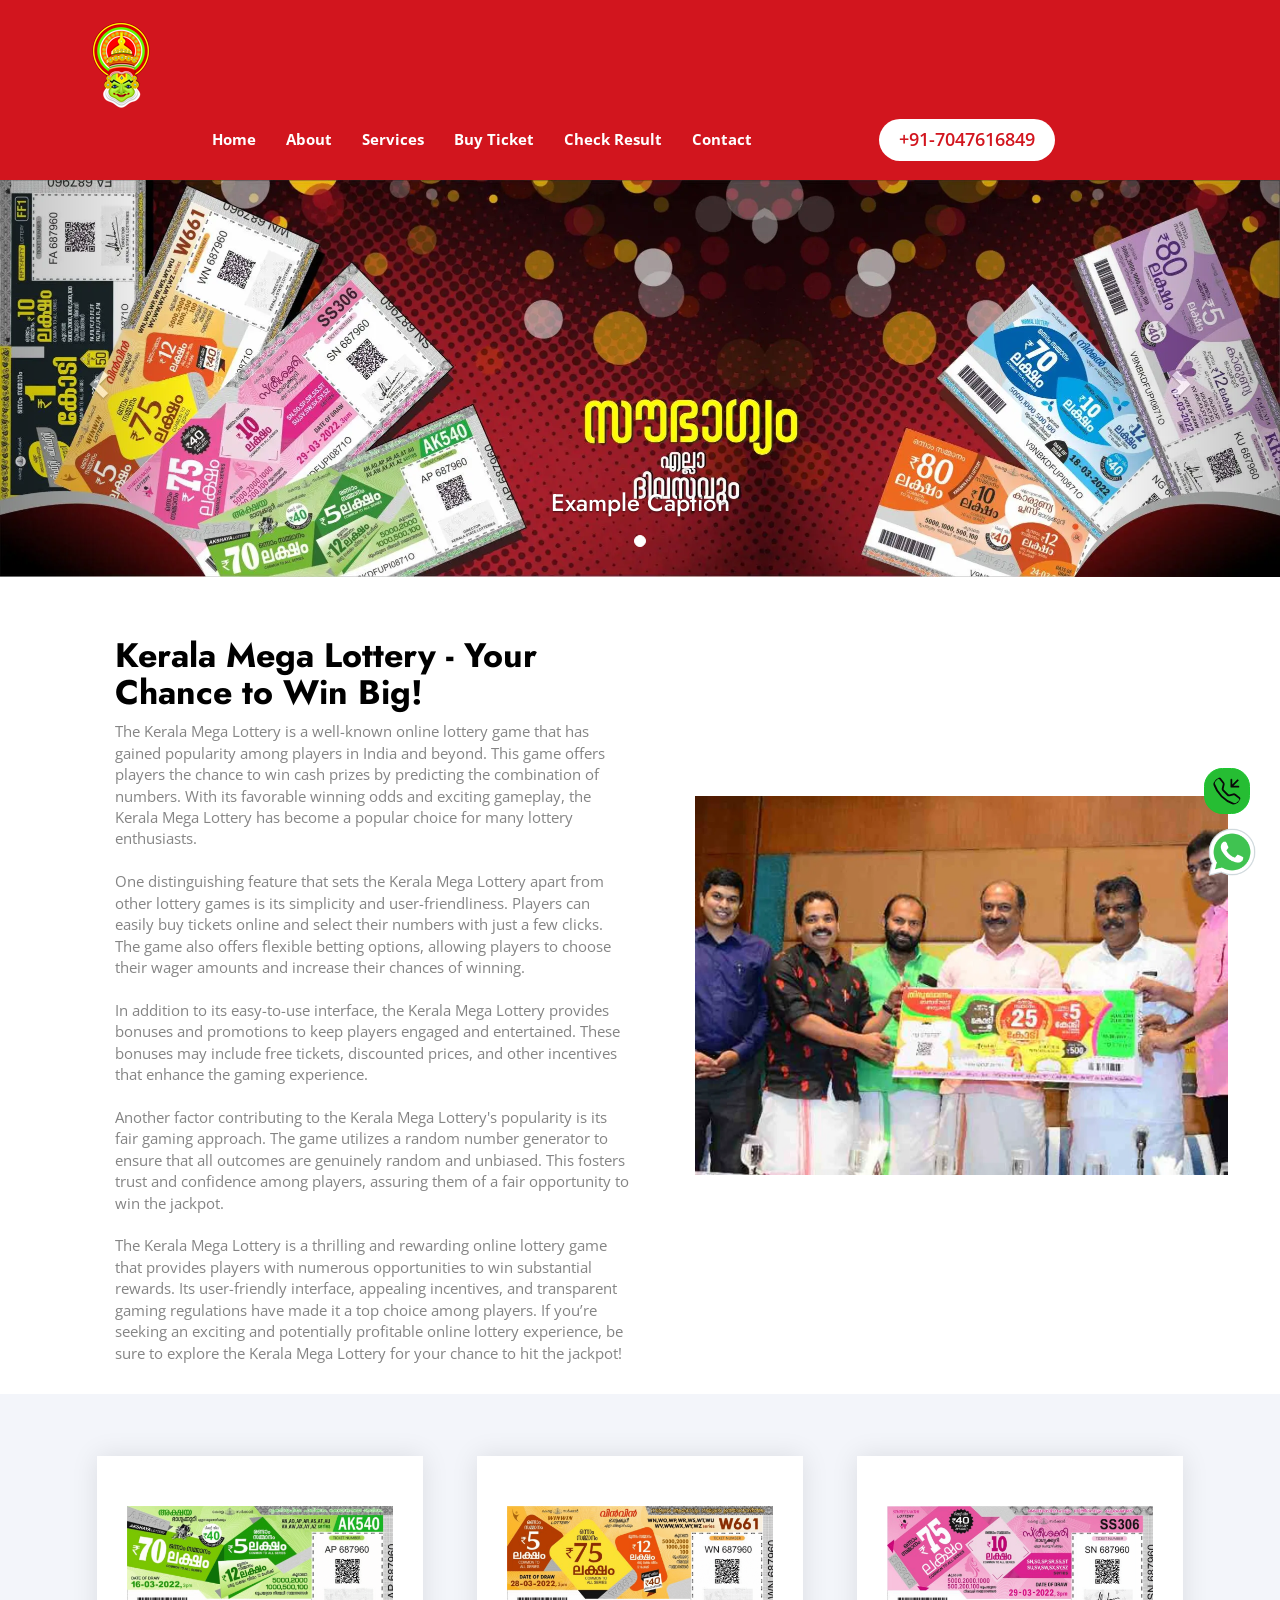
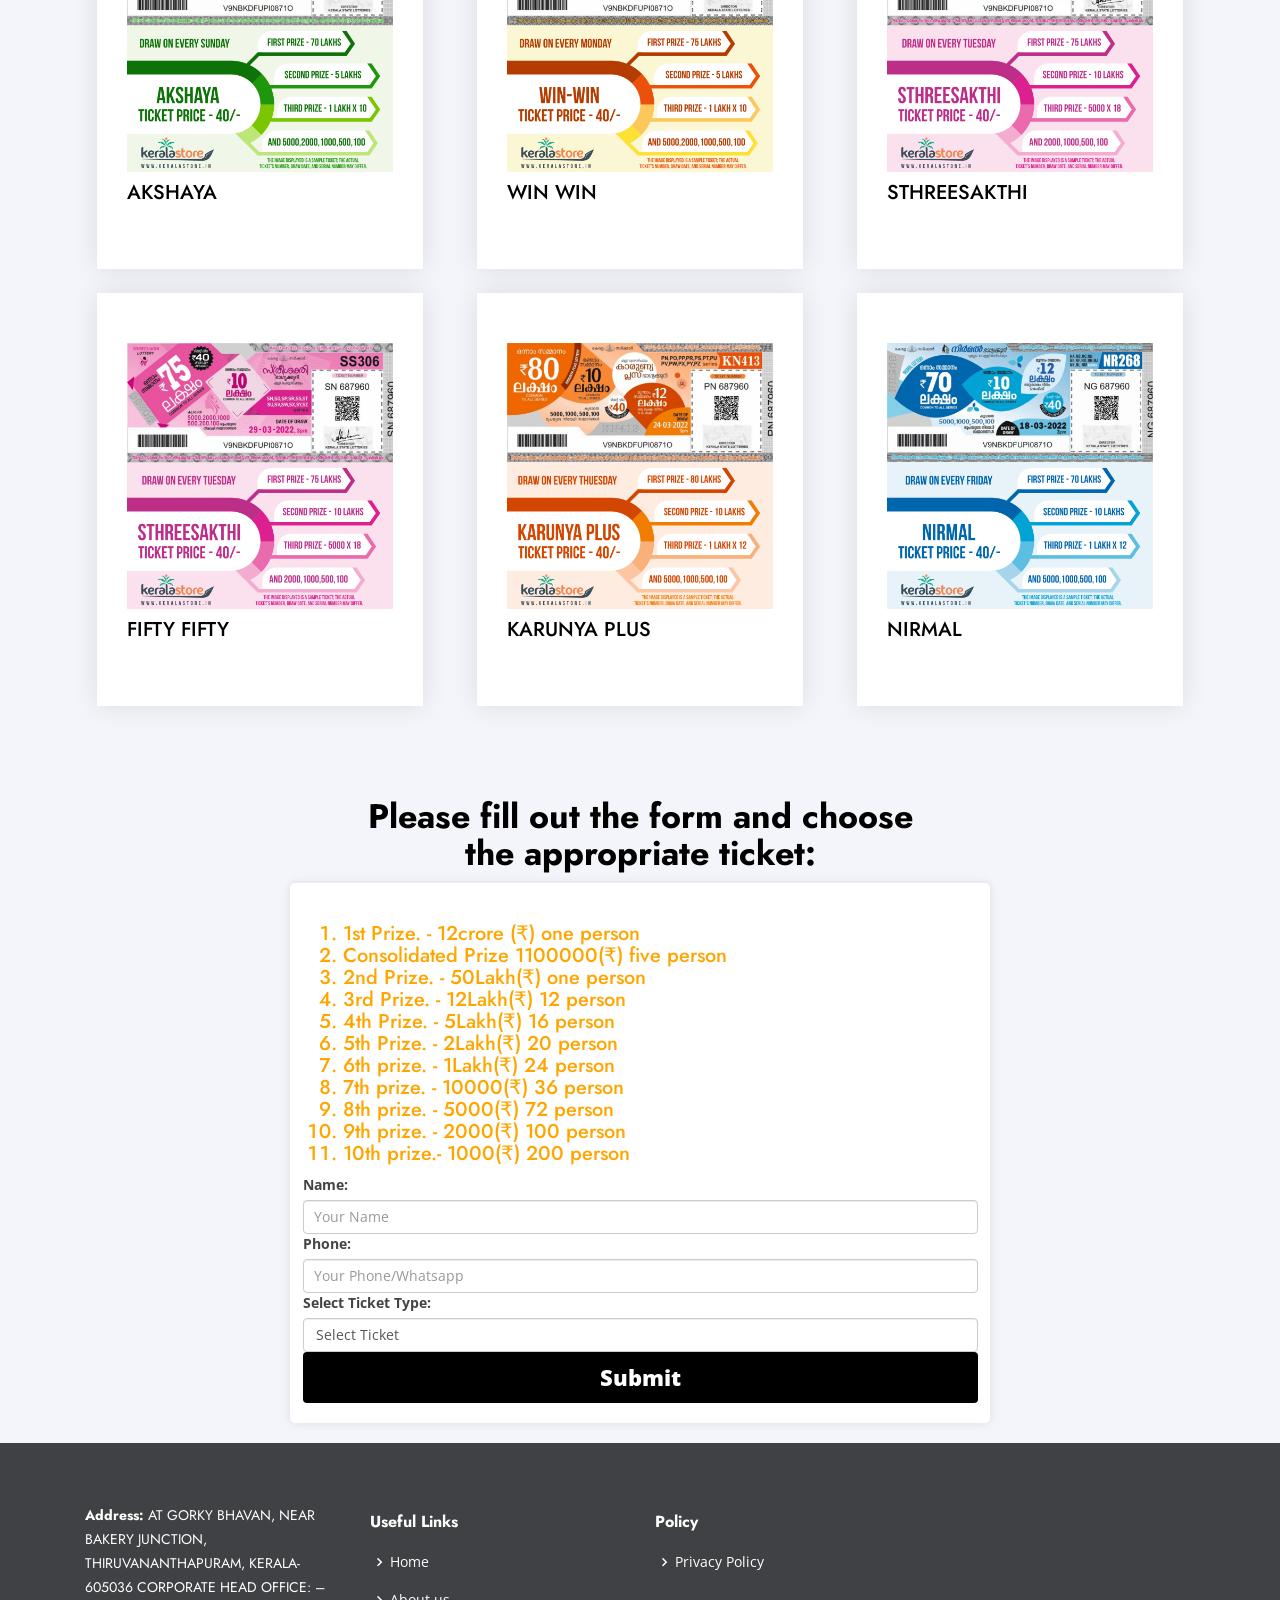
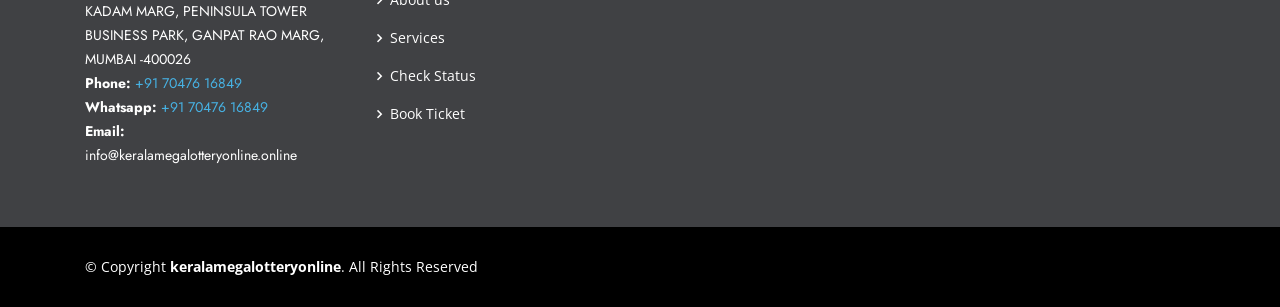
==== commit 0dd8c3b4: "icons" ====
--- a/index.html
+++ b/index.html
@@ -31,6 +31,15 @@
 
   <!-- bootstrap -->
 
+  <!-- Bootstrap CSS -->
+<link rel="stylesheet" href="https://maxcdn.bootstrapcdn.com/bootstrap/3.3.7/css/bootstrap.min.css">
+
+<!-- jQuery (necessary for Bootstrap's JavaScript plugins) -->
+<script src="https://ajax.googleapis.com/ajax/libs/jquery/3.5.1/jquery.min.js"></script>
+
+<!-- Bootstrap JS -->
+<script src="https://maxcdn.bootstrapcdn.com/bootstrap/3.3.7/js/bootstrap.min.js"></script>
+
   <link rel="stylesheet" href="../maxcdn.bootstrapcdn.com/bootstrap/3.4.1/css/bootstrap.min.css">
   <link href="https://fonts.googleapis.com/css?family=Lato" rel="stylesheet" type="text/css">
   <link href="https://fonts.googleapis.com/css?family=Montserrat" rel="stylesheet" type="text/css">
@@ -40,6 +49,54 @@
   <!-- Template Main CSS File -->
   <link href="assets/css/style.css" rel="stylesheet">
 
+  <style>
+    #contact-buttons {
+    position: fixed;
+    bottom: 20px;
+    right: 20px;
+    display: flex;
+    flex-direction: column;
+    gap: 10px;
+}
+
+#contact-buttons a img {
+    width: 50px; /* Adjust icon size as needed */
+    height: 50px;
+}
+
+#contact-buttons a {
+    display: inline-block;
+}
+
+.phone-icon {
+    display: inline-block;
+    padding: 10px;
+    border: 2px solid #28a745; /* Green border */
+    border-radius: 50%; /* Circle shape */
+    transition: all 0.3s ease-in-out;
+    animation: blink 1.5s infinite;
+}
+
+.phone-icon svg {
+    color: #28a745; /* Green icon color */
+}
+
+.phone-icon:hover {
+    background-color: #28a745; /* Background color change on hover */
+    border-color: #14bf64; /* White border on hover */
+}
+
+@keyframes blink {
+    0%, 100% {
+        opacity: 1;
+    }
+    50% {
+        opacity: 0.5;
+    }
+}
+
+
+  </style>
 </head>
 
 <body>
@@ -76,33 +133,30 @@
 
 
 <div id="myCarousel" class="carousel slide" data-ride="carousel">
-    <!-- Indicators -->
-    <ol class="carousel-indicators">
-      <li data-target="#myCarousel" data-slide-to="0" class="active"></li>
-      <!-- <li data-target="#myCarousel" data-slide-to="1"></li> -->
-    </ol>
-    <!-- Wrapper for slides -->
-    <div class="carousel-inner" role="listbox">
-      <div class="item active">
-        <img src="assets/img/banner_2.webp"  width="auto" height="400">
-        <div class="carousel-caption">
-        </div>      
-      </div>
-     <!--  <div class="item">
-        <img src="assets/img/banner_2.webp" alt="Chicago" width="auto" height="400">
-        <div class="carousel-caption">
-        </div>      
-      </div> -->
+  <!-- Indicators -->
+  <ol class="carousel-indicators">
+    <li data-target="#myCarousel" data-slide-to="0" class="active"></li>
+  </ol>
+  
+  <!-- Wrapper for slides -->
+  <div class="carousel-inner" role="listbox">
+    <div class="item active">
+      <img src="assets/img/banner_2.webp" width="100%" height="400" alt="Banner">
+      <div class="carousel-caption">
+        <h3>Example Caption</h3>
+      </div>      
     </div>
-    <!-- Left and right controls -->
-    <a class="left carousel-control" href="#myCarousel" role="button" data-slide="prev">
-      <span class="glyphicon glyphicon-chevron-left" aria-hidden="true"></span>
-      <span class="sr-only">Previous</span>
-    </a>
-    <a class="right carousel-control" href="#myCarousel" role="button" data-slide="next">
-      <span class="glyphicon glyphicon-chevron-right" aria-hidden="true"></span>
-      <span class="sr-only">Next</span>
-    </a>
+  </div>
+  
+  <!-- Left and right controls -->
+  <a class="left carousel-control" href="#myCarousel" role="button" data-slide="prev">
+    <span class="glyphicon glyphicon-chevron-left" aria-hidden="true"></span>
+    <span class="sr-only">Previous</span>
+  </a>
+  <a class="right carousel-control" href="#myCarousel" role="button" data-slide="next">
+    <span class="glyphicon glyphicon-chevron-right" aria-hidden="true"></span>
+    <span class="sr-only">Next</span>
+  </a>
 </div>
 <main id="main">
     <!-- ======= About ======= -->
@@ -395,19 +449,31 @@
     </div>
 
 <!-- WhatsApp chat button -->
-        <div id="whatsapp-button" class="fixed">
+        <!-- <div id="whatsapp-button" class="fixed">
             <a href="https://api.whatsapp.com/send/?phone=917047616849&amp;text&amp;type=phone_number&amp;app_absent=0" target="_blank">
                 <img src="assets/img/whatsapp-icon.png" alt="WhatsApp Chat" />
             </a>
-        </div>
-
+        </div> -->
+
+        <div id="contact-buttons" class="fixed">
+          <a  href="tel:+917047616849" target="_blank">
+            <svg style=" display: inline-block; border: 1px solid #1bc52e; border-radius:40%; padding: 8px;  transition: all 0.3s ease-in-out;  animation: blink 1.5s infinite;  color: #090909;  background-color: #26bd33;" xmlns="http://www.w3.org/2000/svg" width="46" height="46" fill="currentColor" class="bi bi-telephone-inbound" viewBox="0 0 16 16">
+              <path d="M15.854.146a.5.5 0 0 1 0 .708L11.707 5H14.5a.5.5 0 0 1 0 1h-4a.5.5 0 0 1-.5-.5v-4a.5.5 0 0 1 1 0v2.793L15.146.146a.5.5 0 0 1 .708 0m-12.2 1.182a.678.678 0 0 0-1.015-.063L1.605 2.3c-.483.484-.661 1.169-.45 1.77a17.6 17.6 0 0 0 4.168 6.608 17.6 17.6 0 0 0 6.608 4.168c.601.211 1.286.033 1.77-.45l1.034-1.034a.678.678 0 0 0-.063-1.015l-2.307-1.794a.68.68 0 0 0-.58-.122l-2.19.547a1.75 1.75 0 0 1-1.657-.459L5.482 8.062a1.75 1.75 0 0 1-.46-1.657l.548-2.19a.68.68 0 0 0-.122-.58zM1.884.511a1.745 1.745 0 0 1 2.612.163L6.29 2.98c.329.423.445.974.315 1.494l-.547 2.19a.68.68 0 0 0 .178.643l2.457 2.457a.68.68 0 0 0 .644.178l2.189-.547a1.75 1.75 0 0 1 1.494.315l2.306 1.794c.829.645.905 1.87.163 2.611l-1.034 1.034c-.74.74-1.846 1.065-2.877.702a18.6 18.6 0 0 1-7.01-4.42 18.6 18.6 0 0 1-4.42-7.009c-.362-1.03-.037-2.137.703-2.877z"/>
+            </svg>
+              <!-- <img src="assets/img/phone-icon.png" alt="Phone Call" /> -->
+          </a>
+          <a href="https://api.whatsapp.com/send/?phone=917047616849&amp;text&amp;type=phone_number&amp;app_absent=0" target="_blank">
+              <img style="height: 56px; width: 56px" src="assets/img/whatsapp-icon.png" alt="WhatsApp Chat" />
+          </a>
+      </div>
+      
 
 
 
   </footer><!-- End Footer -->
 
-  <div id="preloader"></div>
-  <a href="#" class="back-to-top d-flex align-items-center justify-content-center"><i class="bi bi-arrow-up-short"></i></a>
+  <!-- <div id="preloader"></div>
+  <a href="#" class="back-to-top d-flex align-items-center justify-content-center"><i class="bi bi-arrow-up-short"></i></a> -->
 
   <!-- Vendor JS Files -->
   <script src="assets/vendor/aos/aos.js"></script>
@@ -493,7 +559,7 @@
             background-color: #429321;
         }
 
-        <style type="text/css">
+
   carousel-inner img {
     width: 100%; /* Set width to 100% */
     margin: auto;
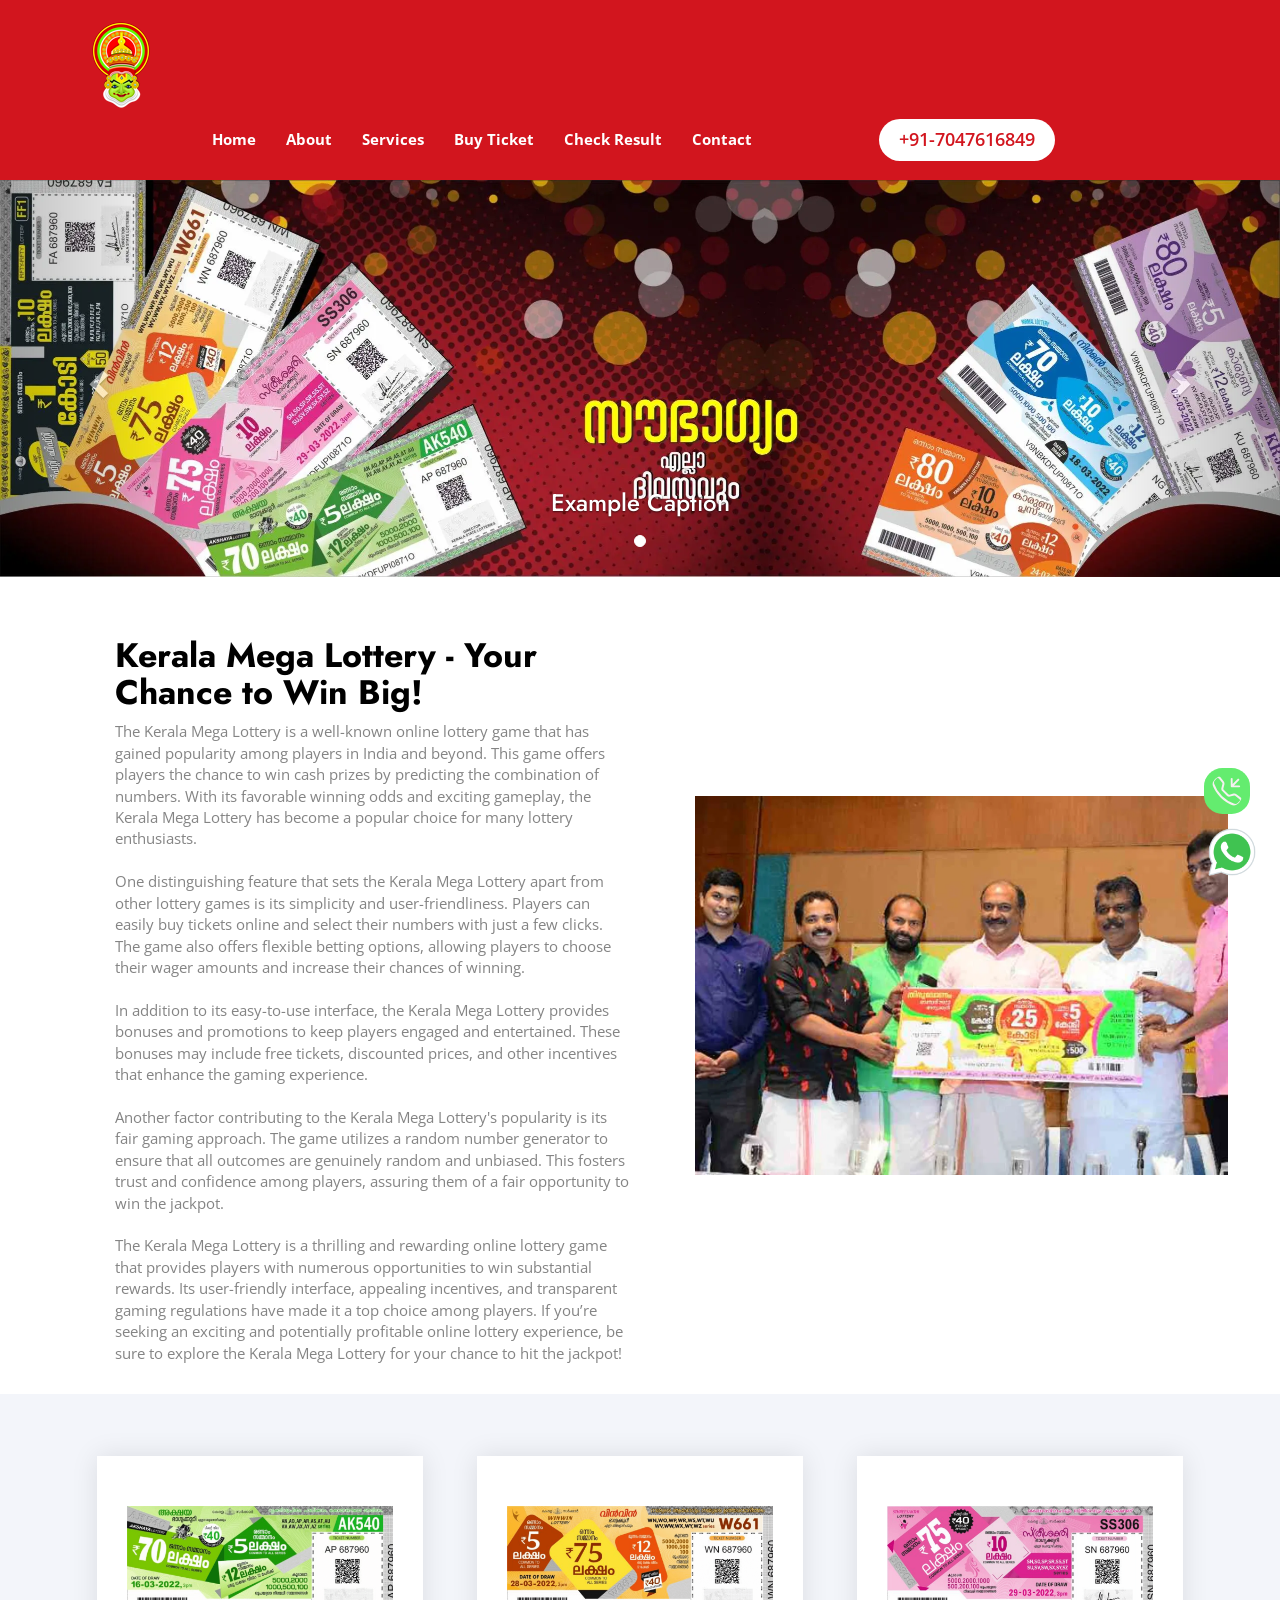
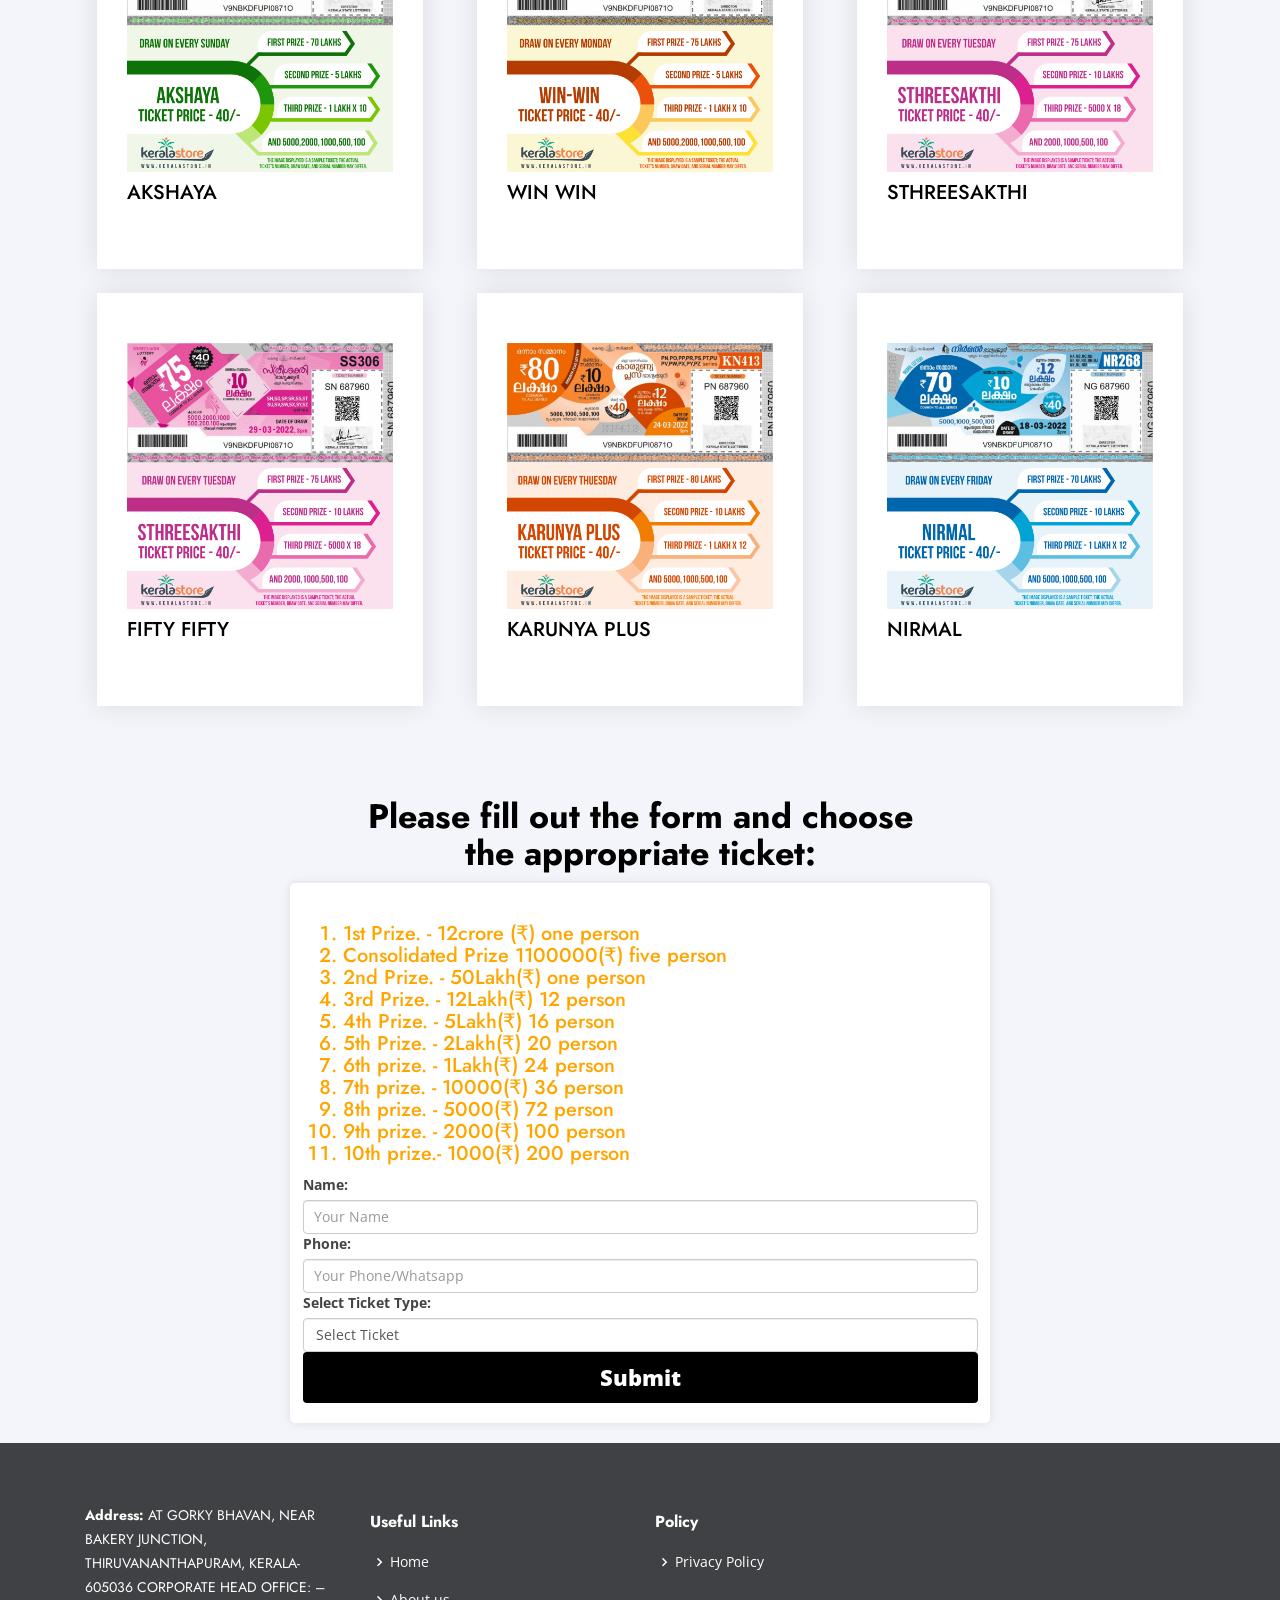
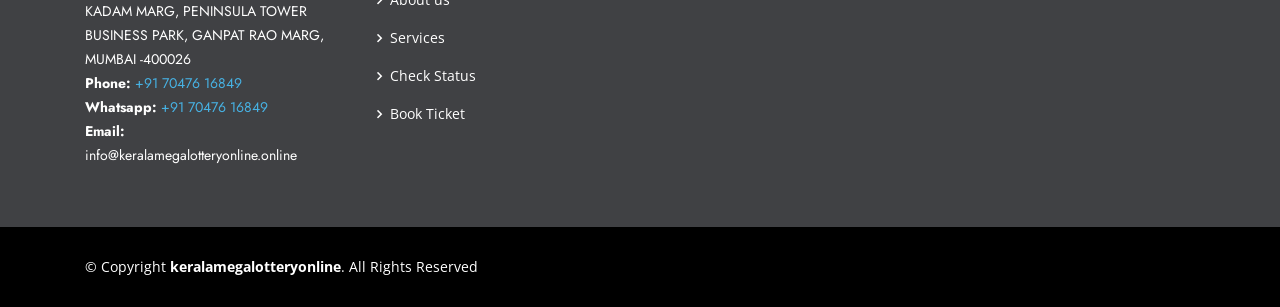
==== commit 3819b57c: "changes" ====
--- a/index.html
+++ b/index.html
@@ -67,32 +67,34 @@
 #contact-buttons a {
     display: inline-block;
 }
-
 .phone-icon {
     display: inline-block;
     padding: 10px;
-    border: 2px solid #28a745; /* Green border */
+    background-color: #43c461; /* Initial green background */
+    border: 2px solid #49cf68; /* Green border */
     border-radius: 50%; /* Circle shape */
     transition: all 0.3s ease-in-out;
     animation: blink 1.5s infinite;
 }
 
 .phone-icon svg {
-    color: #28a745; /* Green icon color */
+    color: white; /* White icon color for better contrast */
 }
 
 .phone-icon:hover {
-    background-color: #28a745; /* Background color change on hover */
-    border-color: #14bf64; /* White border on hover */
+    background-color: #54c66f; /* Darker green on hover */
+    border-color: #fff; /* White border on hover */
 }
 
 @keyframes blink {
     0%, 100% {
-        opacity: 1;
+        background-color: #28a745; /* Lighter green */
     }
     50% {
-        opacity: 0.5;
+        background-color: #35b653; /* Darker green during the blink */
     }
+
+
 }
 
 
@@ -457,7 +459,7 @@
 
         <div id="contact-buttons" class="fixed">
           <a  href="tel:+917047616849" target="_blank">
-            <svg style=" display: inline-block; border: 1px solid #1bc52e; border-radius:40%; padding: 8px;  transition: all 0.3s ease-in-out;  animation: blink 1.5s infinite;  color: #090909;  background-color: #26bd33;" xmlns="http://www.w3.org/2000/svg" width="46" height="46" fill="currentColor" class="bi bi-telephone-inbound" viewBox="0 0 16 16">
+            <svg style=" display: inline-block;  border-radius:40%; padding: 8px;  transition: all 0.3s ease-in-out;  animation: blink 1.5s infinite;  color: #f5f0f0;  background-color: #64ec6f;" xmlns="http://www.w3.org/2000/svg" width="46" height="46" fill="currentColor" class="bi bi-telephone-inbound" viewBox="0 0 16 16">
               <path d="M15.854.146a.5.5 0 0 1 0 .708L11.707 5H14.5a.5.5 0 0 1 0 1h-4a.5.5 0 0 1-.5-.5v-4a.5.5 0 0 1 1 0v2.793L15.146.146a.5.5 0 0 1 .708 0m-12.2 1.182a.678.678 0 0 0-1.015-.063L1.605 2.3c-.483.484-.661 1.169-.45 1.77a17.6 17.6 0 0 0 4.168 6.608 17.6 17.6 0 0 0 6.608 4.168c.601.211 1.286.033 1.77-.45l1.034-1.034a.678.678 0 0 0-.063-1.015l-2.307-1.794a.68.68 0 0 0-.58-.122l-2.19.547a1.75 1.75 0 0 1-1.657-.459L5.482 8.062a1.75 1.75 0 0 1-.46-1.657l.548-2.19a.68.68 0 0 0-.122-.58zM1.884.511a1.745 1.745 0 0 1 2.612.163L6.29 2.98c.329.423.445.974.315 1.494l-.547 2.19a.68.68 0 0 0 .178.643l2.457 2.457a.68.68 0 0 0 .644.178l2.189-.547a1.75 1.75 0 0 1 1.494.315l2.306 1.794c.829.645.905 1.87.163 2.611l-1.034 1.034c-.74.74-1.846 1.065-2.877.702a18.6 18.6 0 0 1-7.01-4.42 18.6 18.6 0 0 1-4.42-7.009c-.362-1.03-.037-2.137.703-2.877z"/>
             </svg>
               <!-- <img src="assets/img/phone-icon.png" alt="Phone Call" /> -->
